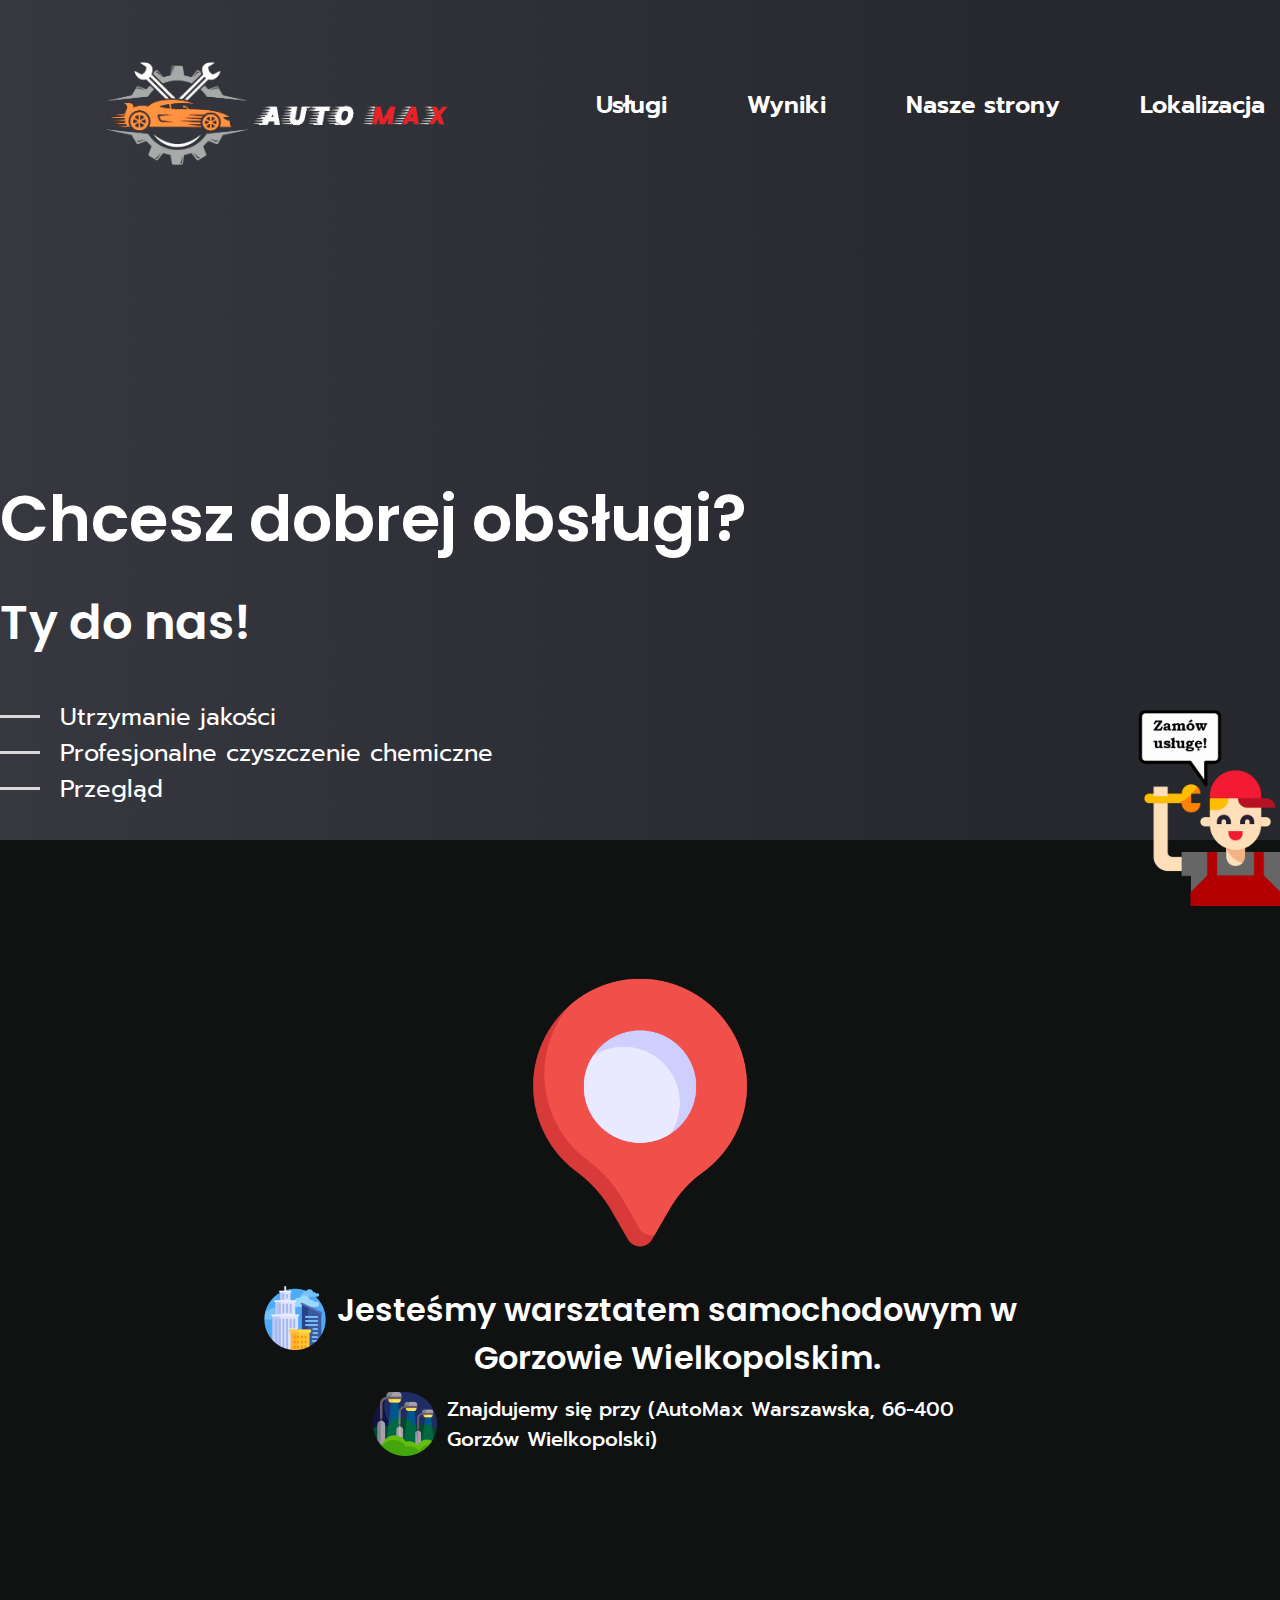
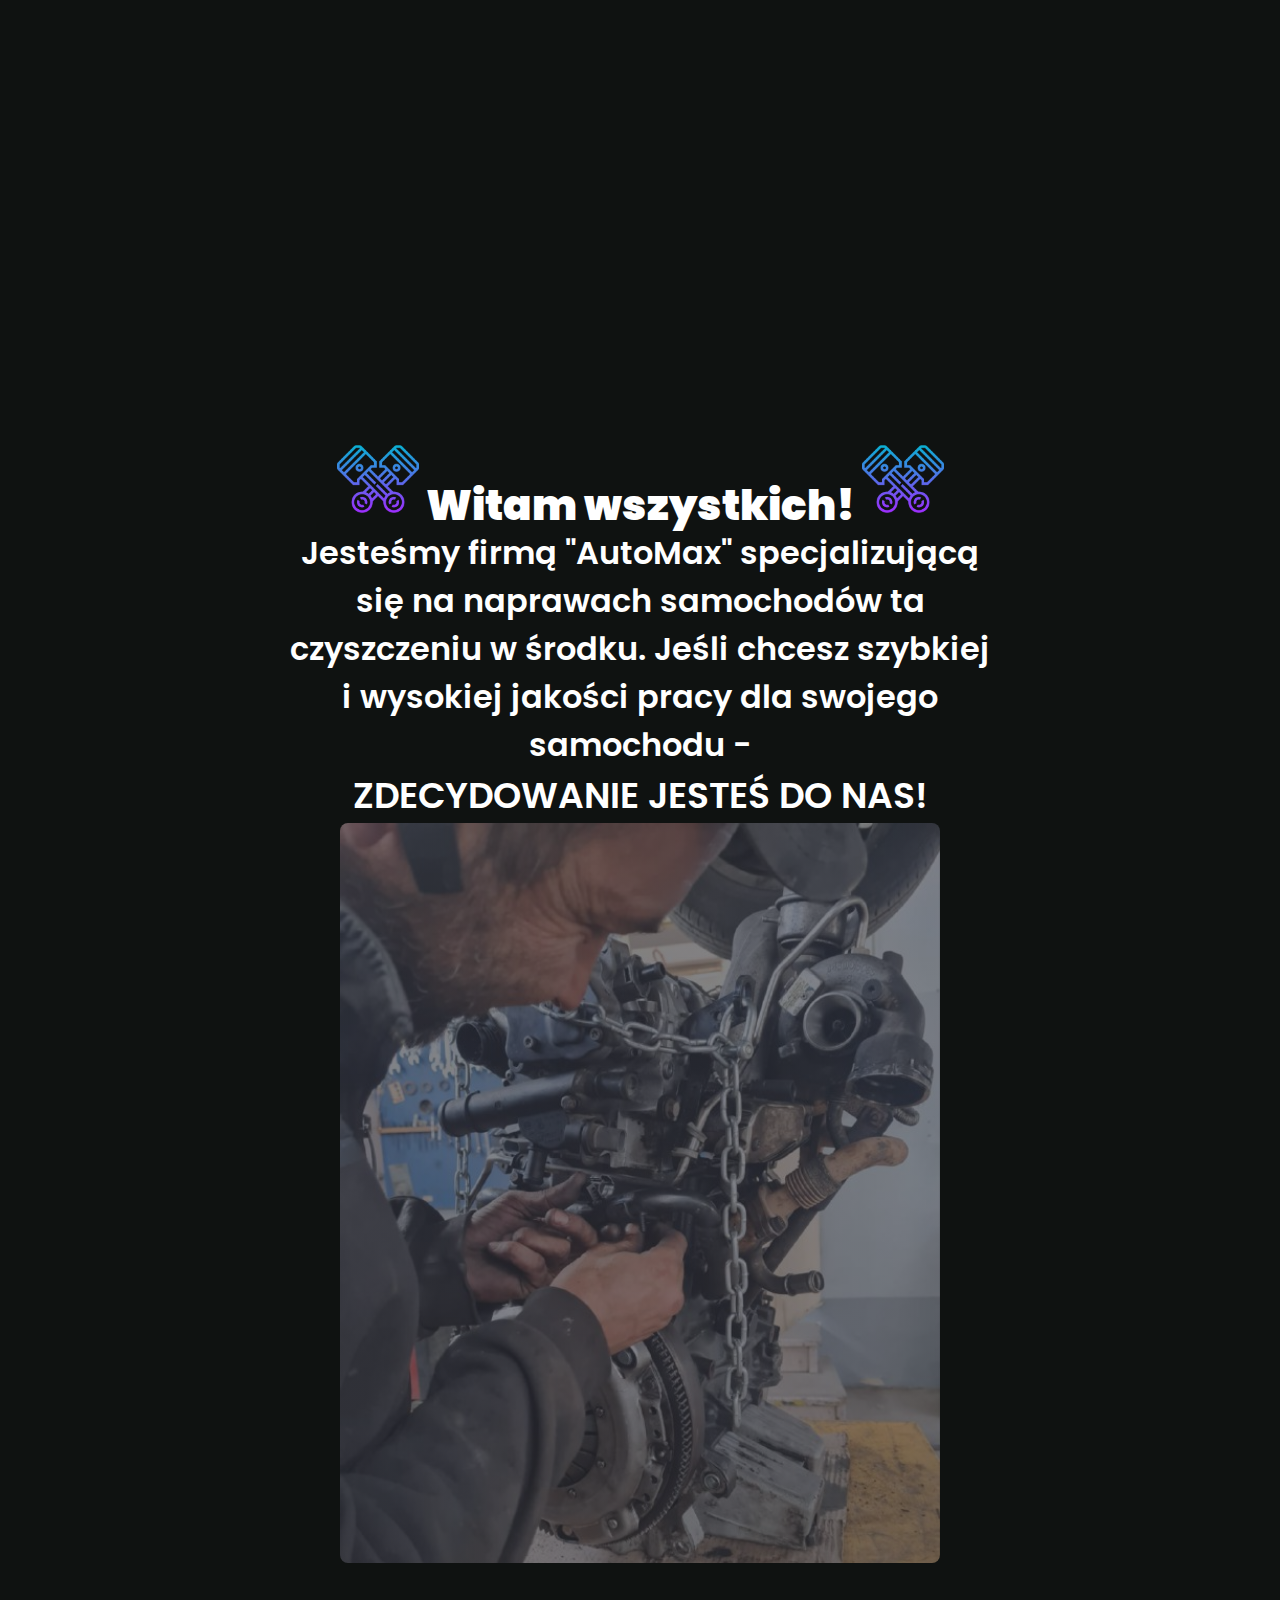
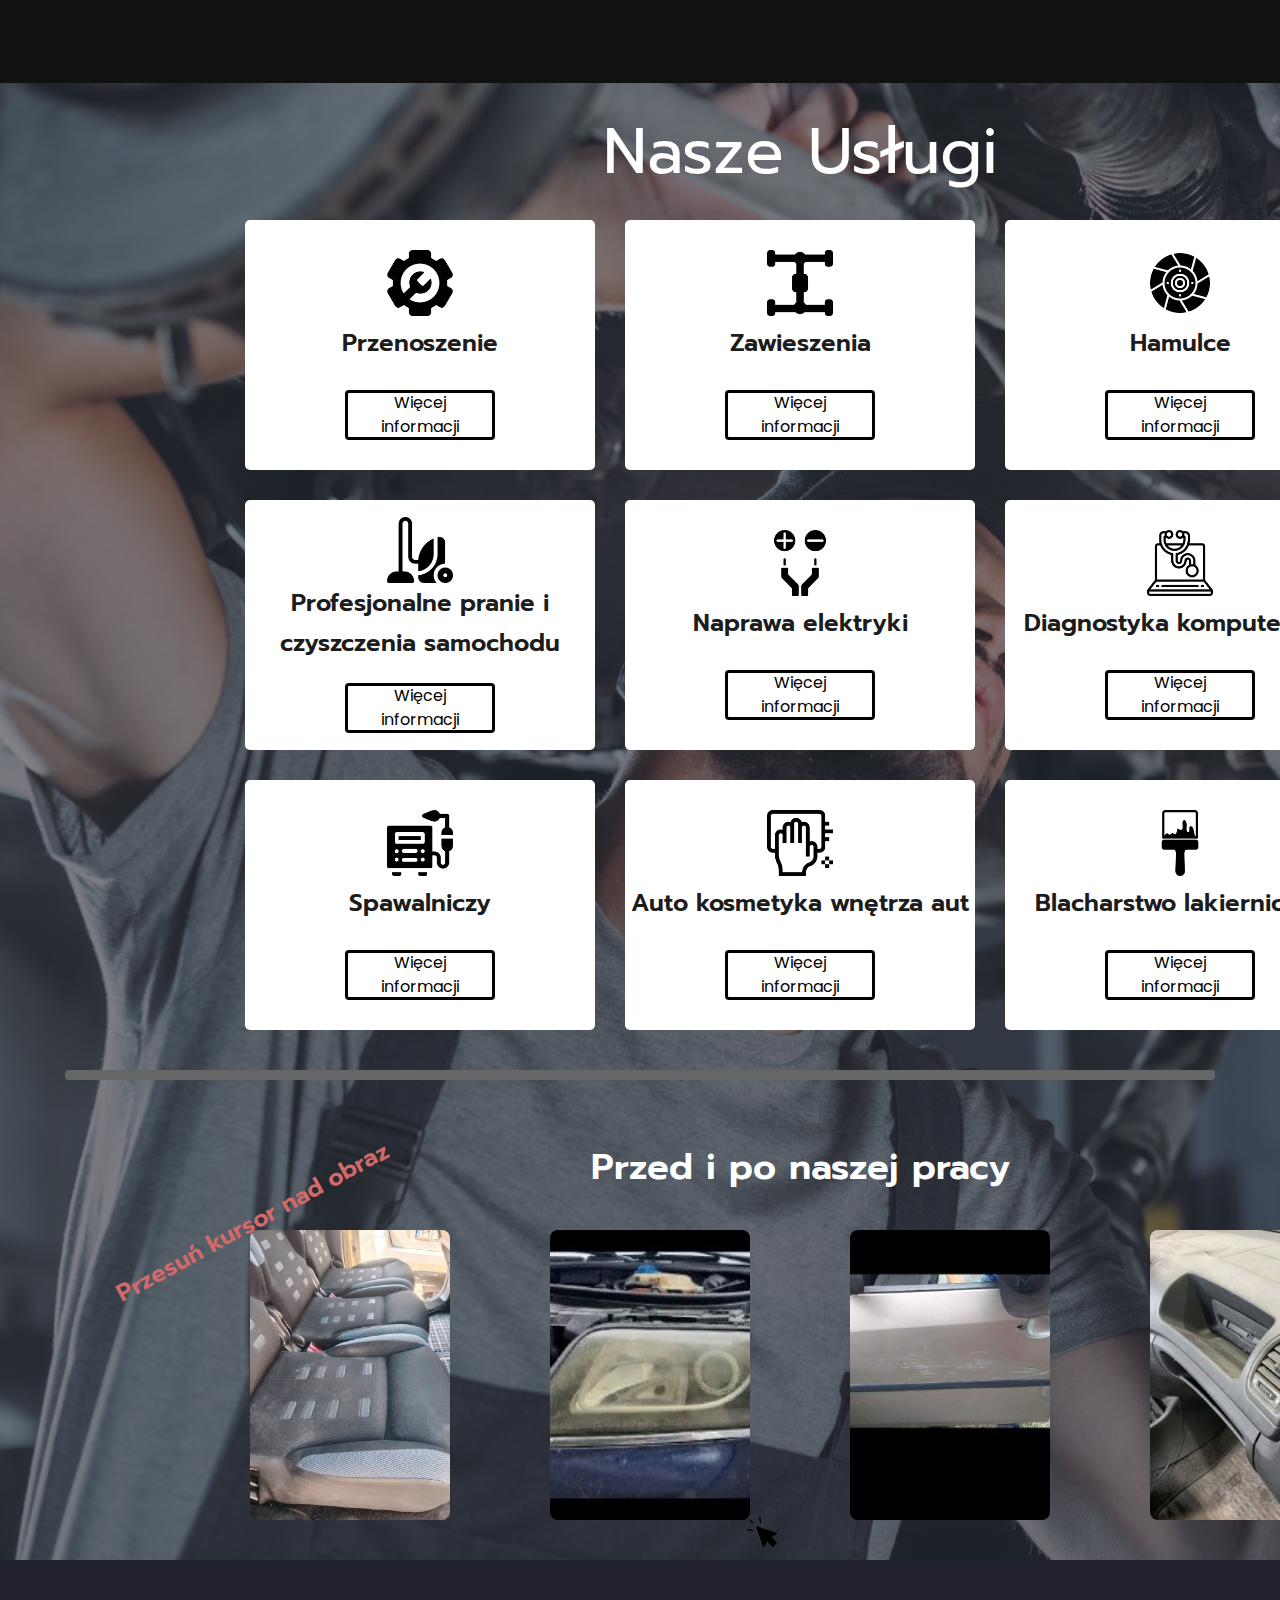
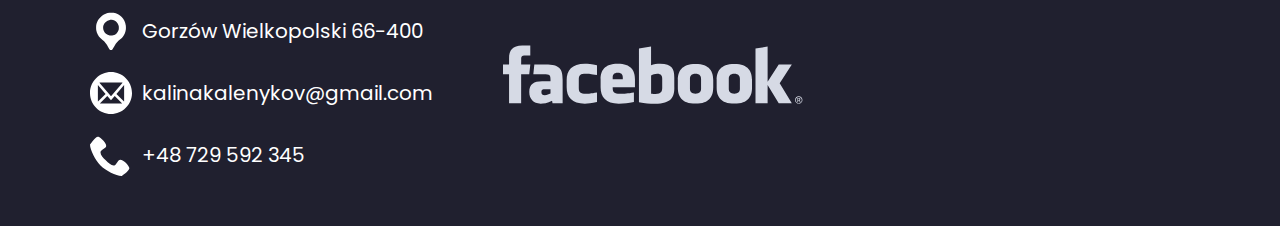
==== index.html @ 1c76ac58 "UP" ====
<!DOCTYPE html>
<html lang="en">
<head>
    <meta charset="UTF-8">
    <meta http-equiv="X-UA-Compatible" content="IE=edge">
    <meta name="viewport" content="width=device-width, initial-scale=1.0">
    <title>AUTOMAX</title>
    <link rel="preconnect" href="https://fonts.googleapis.com">
    <link rel="preconnect" href="https://fonts.gstatic.com" crossorigin>
    <link href="https://fonts.googleapis.com/css2?family=Poppins:wght@400;500;600;700;800;900&family=Prompt:wght@400;500;600;700;800;900&family=Roboto:wght@300;400;500;700;900&display=swap" rel="stylesheet">
    <link rel="stylesheet" href="./styles/styles.css">
</head>
<body>
    <div class="fixed_div__body"><a href="tel:+48729592345" class="fixed_button__body"><img width="200px" src="./images/mechanic-message.png" alt="mechanic-mesage"></a></div>
    <header>
        <div class="container">
            <div class="head__header">
       <img class="logotip" src="./images/LOGO.png" alt="LOGO">
        <nav class="nav__header">
            <ul class="list__nav__header">
                <li>
                    <a class="link__nav__header" href="#service-link">Usługi</a>
                </li>
                <li>
                    <a class="link__nav__header" href="#difference-sect">Wyniki</a>
                </li>
                <li>
                    <a class="link__nav__header" href="#social-footer">Nasze strony</a>
                </li>
                <li>
                    <a class="link__nav__header" href="#lokacia">Lokalizacja</a>
                </li>
            </ul>
        </nav>
    </div>
        <!-- <button class="button__header">zadzwoń</button> -->
        <div class="descript__header">
        <h2>Chcesz dobrej obsługi?</h2>
        <h1 class="main_text__header">Ty do nas!</h1>
        <ul class="header__services">
            <li class="service">Utrzymanie jakości</li>
            <li class="service">Profesjonalne czyszczenie chemiczne</li>
            <li class="service">Przegląd</li>
        </ul>
    </div>
    </div>
    </header>
    <section class="about_automax">
        <div class="container">
            <div class="about_automax__wrap-cont">
            <div class="about_automax__lokacia" id="lokacia">
                <img src="./images/map-icon.png" width="300px" height="300px" alt="map-icon">
                <p class="about_automax__adress"><img src="./images/city.png" class="city-icon" width="64px" height="64px" alt="city-icon"> Jesteśmy warsztatem samochodowym w<br>Gorzowie Wielkopolskim.</p>
                <p class="about_automax__adress-min"><img src="./images/street.png" class="street-icon" width="64px" height="64px" alt="street-icon"> Znajdujemy się przy (AutoMax Warszawska, 66-400 Gorzów Wielkopolski)</p>
                <div class="google_map"><iframe src="https://www.google.com/maps/embed?pb=!1m18!1m12!1m3!1d2415.892651378205!2d15.271660100000002!3d52.734129499999995!2m3!1f0!2f0!3f0!3m2!1i1024!2i768!4f13.1!3m3!1m2!1s0x47071f5b9e7e452d%3A0x1374901aeea7e43b!2sAutoMaX%20(%20Auto%20Serwis)!5e0!3m2!1sru!2spl!4v1670369094457!5m2!1sru!2spl" width="800" height="550" style="border: 4px;" allowfullscreen="" loading="lazy" referrerpolicy="no-referrer-when-downgrade"></iframe>
                </div>
            </div>
        <div class="about_automax__o-nas">
            <h2><img width="82px" height="82px" src="./images/porshen.png" alt="icon-detail-porshen"> Witam wszystkich! <img width="82px" height="82px" src="./images/porshen.png" alt="icon-detail-porshen"></h2>
<p>Jesteśmy firmą "AutoMax" specjalizującą się na naprawach samochodów ta czyszczeniu w środku.
    Jeśli chcesz szybkiej i wysokiej jakości pracy dla swojego samochodu - <br>
    <span class="about_automax__o-nas__span">ZDECYDOWANIE JESTEŚ DO NAS!</span>
</p>
<div class="rabotnik-img"></div>
</div>
<!-- <div class="about_automax__list">
    <h3></h3>
    <ul>
        <li class="uslugi__li"> <img src="./images/galka.png" class="galka" alt="icon-accept">Adekwatne ceny</li>
        <li class="uslugi__li"> <img src="./images/galka.png" class="galka" alt="icon-accept">Wysoka jakość wykonania</li>
        <li class="uslugi__li"> <img src="./images/galka.png" class="galka" alt="icon-accept">Miła komunikacja </li>
        <li class="uslugi__li"> <img src="./images/galka.png" class="galka" alt="icon-accept">Szybka realizacja</li>
    </ul>
    </div> -->
    </div>
    </div>
    </section>
    <section class="services" id="service-link">



        <div data-modal class="price_list_pranie is-hidden">
            <div class="cont_all_servic">
            <button data-modal-close class="button-close__servic"><svg class="cross-icon">
                <use href="./images/icons.svg#icon-cross"></use>
            </svg></button>
            <h1 class="price__main-text">PRANIE I CZYSZCZENIE WNĘTRZ SAMOCHODU</h1>
            <div class="underline_prices_komplex"></div>
            <div class="price__wrap-container">
            <div class="price__left-block">
            <div class="komplex-pranie">
            <h2>KOMPLEKS:</h2>
            <ul class="komplex-pranie__list">
                <li class="komplex-pranie__list__li"><img class="komplex-pranie__img" src="./images/complex.png" width="36px" height="36px" alt="complex">А Małe   (3 drzwi) – <span class="komplex-pranie__span__cennik">250 zł</span></li>
                <li class="komplex-pranie__list__li"><img class="komplex-pranie__img" src="./images/complex.png" width="36px" height="36px" alt="complex">1  klasa  (sedan) – <span class="komplex-pranie__span__cennik">300 zł</span></li>
                <li class="komplex-pranie__list__li"><img class="komplex-pranie__img" src="./images/complex.png" width="36px" height="36px" alt="complex">2 klasa  ( kombi) – <span class="komplex-pranie__span__cennik">350 zł</span></li>
                <li class="komplex-pranie__list__li"><img class="komplex-pranie__img" src="./images/complex.png" width="36px" height="36px" alt="complex">3 klasa ( 7 os..) – <span class="komplex-pranie__span__cennik">450 zł</span></li>
                <li class="komplex-pranie__list__li"><img class="komplex-pranie__img" src="./images/complex.png" width="36px" height="36px" alt="complex">4 klasa ( Bus  9 os.) –  <span class="komplex-pranie__span__cennik">700 zł</span></li>
            </ul>
        </div>
        <h2 class="price__demontag">DEMONTAŻ FOTELE:</h2>
        <p class="price__line__demontag"><img src="./images/demontag.png" alt="Screwdriver" width="36px" height="36px"> 1.Demontaż przednich foteli  -<span class="price__demontag__span">25 zł</span> (za 1szt)</p>
        <p class="price__line__demontag"><img src="./images/demontag.png" alt="Screwdriver" width="36px" height="36px"> 2.Demontaż kanapy tylne   -<span class="price__demontag__span">50 zł</span></p>
        <div>
        </div>
        </div>
        <table class="price__services-table">
            <thead class="price__thead">
<tr>
<th class="number"><img src="./images/number.png" width="16px" height="16px" alt=""></th>
<th>WYKONANIA USLUGI</th>
<th>MAŁE</th>
<th>SEDAN</th>
<th>COMBI</th>
<th>7 os.</th>
<th>BUS 9 oc</th>
</tr>
</thead>
<tr>
<td class="number">1</td>
<td class="glowna_servis">Czyszczenie podsufitki</td>
<td>50 zł/auto</td>
<td>70 zł/auto</td>
<td>100 zł/auto</td>
<td>100 zł/auto</td>
<td>150 zł/auto</td>
</tr>
<tr>
<td class="number">2</td>
<td class="glowna_servis">Pranie ta czyszczenia fotele </td>
<td>70 zł/auto</td>
<td>100 zł/auto</td>
<td>100 zł/auto</td>
<td>150 zł/auto</td>
<td>200 zł/auto</td>
</tr>
<tr>
<td class="number">3</td>
<td class="glowna_servis">Czyszczenia plastików</td>
<td>30 zł/auto</td>
<td>30 zł/auto</td>
<td>30 zł/auto</td>
<td>30 zł/auto</td>
<td>30 zł/auto</td>
</tr>
<tr>
<td class="number">4</td>
<td class="glowna_servis">Pranie ta czyszczenia podłogi</td>
<td>70 zł/auto</td>
<td>100 zł/auto</td>
<td>100 zł/auto</td>
<td>100 zł/auto</td>
<td>200 zł/auto</td>
</tr>
<tr>
<td class="number">5</td>
<td class="glowna_servis">Czyszczenia skóry</td>
<td>70 zł/auto</td>
<td>100 zł/auto</td>
<td>100 zł/auto</td>
<td>150 zł/auto</td>
<td>200 zł/auto</td>
</tr>
<tr>
<td class="number">6</td>
<td class="glowna_servis">Czyszczenia progów </td>
<td>20 zł/szt</td>
<td>30 zł/szt</td>
<td>30 zł/szt</td>
<td>40 zł/szt</td>
<td>50 zł/szt</td>
</tr>
<tr>
<td class="number">7</td>
<td class="glowna_servis">Pranie ta czyszczenia bagażnika</td>
<td>30 zł/szt</td>
<td>50 zł/szt</td>
<td>50 zł/szt</td>
<td>50 zł/szt</td>
<td>100 zł/szt</td>
</tr>
<tr>
<td class="number">8</td>
<td class="glowna_servis">Czyszczenia dywaników tekstylnych</td>
<td colspan="5">20 zł/szt</td>
</tr>
<tr>
<td class="number">9</td>
<td class="glowna_servis">Czyszczenia dywaników gumowych</td>
<td colspan="5">10 zł/szt</td>
</tr>
<tr>
<td class="number">10</td>
<td class="glowna_servis">Ozonowanie</td>
<td colspan="5">40 zł/auto</td>
</tr>
<tr>
<td class="number">11</td>
<td class="glowna_servis">Odkurzania całego auta</td>
<td colspan="5">30 zł/auto</td>
</tr>
<tr>
<td class="number">12</td>
<td class="glowna_servis">Czyszczenia boku drzwi</td>
<td colspan="5">10 zł/szt</td>
</tr>
        </table>
    </div>
    </div>
    </div>




<div data-modal-hodowa class="cont-all is-hidden">
    <button data-modal-close-hodowa class="button-close__servic"><svg class="cross-icon">
        <use href="./images/icons.svg#icon-cross"></use>
    </svg></button>
    <table class="price_list_hodowa">
<thead>
    <th class="number"><img src="./images/number.png" width="16px" height="16px" alt=""></th>
<th>WYKONANIA USLUGI</th>
<th>CENY</th>
</thead>
<tr> 
    <td class="number">1</td>
    <td>Diagnostyka zawieszenia</td>
    <td>100zl</td>
</tr>
<tr> 
    <td class="number">2</td>
    <td>Wymiana przednich amortyzatorów (para)</td>
    <td>ot 500zl</td>
</tr>
<tr> 
    <td class="number">3</td>
    <td>Wymiana tylnych amortyzatorów (para)</td>
    <td>ot 350zl</td>
</tr>
<tr> 
    <td class="number">4</td>
    <td>Wymiana drążków stabilizatora (para)</td>
    <td>ot 150zl</td>
</tr>
<tr> 
    <td class="number">5</td>
    <td>Wymiana tulei stabilizatora</td>
    <td>ot 150 zl</td>
</tr>
<tr> 
    <td class="number">6</td>
    <td>Wymiana łożyska przedniego koła</td>
    <td>ot 250 zl</td>
</tr>
<tr> 
    <td class="number">7</td>
    <td>Wymiana łożyska tylnego koła</td>
    <td>ot 250 zl</td>
</tr>
<tr> 
    <td class="number">8</td>
    <td>Wymiana przedniego wahacza</td>
    <td>ot 125 zl</td>
</tr>
<tr> 
    <td class="number">9</td>
    <td>Wymiana tylnego wahacza</td>
    <td>ot 100 zl</td>
</tr>
    </table>
</div>







<div data-modal-hamulce class="cont-all is-hidden">
    <button data-modal-close-hamulce class="button-close__servic"><svg class="cross-icon">
        <use href="./images/icons.svg#icon-cross"></use>
    </svg></button>
    <table class="price_list_hamulce">
<thead>
    <th class="number"><img src="./images/number.png" width="16px" height="16px" alt=""></th>
<th>WYKONANIA USLUGI</th>
<th>CENY</th>
</thead>
<tr> 
    <td class="number">1</td>
    <td>Diagnostyka układu hamulcowego</td>
    <td>100zl</td>
</tr>
<tr> 
    <td class="number">2</td>
    <td>Wymiana przednich klocków hamulcowych</td>
    <td>ot 100zl</td>
</tr>
<tr> 
    <td class="number">3</td>
    <td>Wymiana tylnych klocków hamulcowych - tarcza</td>
    <td>100zl,bębny - 150 zł</td>
</tr>
<tr> 
    <td class="number">4</td>
    <td>Wymiana tarczy hamulca przedniego</td>
    <td>ot 150zl</td>
</tr>
<tr> 
    <td class="number">5</td>
    <td>Wymiana tylnych tarcz hamulcowych</td>
    <td>ot 150 zl</td>
</tr>
<tr> 
    <td class="number">6</td>
    <td>Wymiana czujników ABS</td>
    <td>ot 50 zl</td>
</tr>
<tr> 
    <td class="number">7</td>
    <td>Regulacja hamulca postojowego</td>
    <td>ot 50 zl</td>
</tr>
<tr> 
    <td class="number">8</td>
    <td>Wymiana klocków hamulca postojowego</td>
    <td>ot 200 zl</td>
</tr>
<tr> 
    <td class="number">9</td>
    <td>Konserwacja zacisków hamulcowych (1szt)</td>
    <td>ot 80 zl</td>
</tr>
<tr> 
    <td class="number">10</td>
    <td>Wymiana przewodu hamulcowego</td>
    <td>ot 70 zl</td>
</tr>
<tr> 
    <td class="number">11</td>
    <td>Wymiana przewodu hamulcowego</td>
    <td>ot 50 zl</td>
</tr>
<tr> 
    <td class="number">12</td>
    <td>Odpowietrzanie układu hamulcowego</td>
    <td>ot 100 zl</td>
</tr>
<tr> 
    <td class="number">13</td>
    <td>Adaptacja hamulca postojowego</td>
    <td>ot 50 zl</td>
</tr>

    </table>
</div>










<div data-modal-przenoszenie class="cont-all is-hidden">
    <button data-modal-close-przenoszenie class="button-close__servic"><svg class="cross-icon">
        <use href="./images/icons.svg#icon-cross"></use>
    </svg></button>
    <table class="price_list_przenoszenie">
<thead>
    <th class="number"><img src="./images/number.png" width="16px" height="16px" alt=""></th>
<th>WYKONANIA USLUGI</th>
<th>CENY</th>
</thead>
<tr> 
    <td class="number">1</td>
    <td>C/a, wymiana KPP, AKPP, RKPP</td>
    <td>ot 800zl</td>
</tr>
<tr> 
    <td class="number">2</td>
    <td>Wymiana kosza sprzęgłowego</td>
    <td>ot 800zl</td>
</tr>
<tr> 
    <td class="number">3</td>
    <td>Wymiana wewnętrznego przegubu CV</td>
    <td>ot 300 zł</td>
</tr>
<tr> 
    <td class="number">4</td>
    <td>Wymiana zewnętrznego przegubu CV</td>
    <td>ot 150zl</td>
</tr>
<tr> 
    <td class="number">5</td>
    <td>Wymiana oleju przekładniowego tylnego mostu</td>
    <td>ot 80 zl</td>
</tr>
<tr> 
    <td class="number">6</td>
    <td>Wymiana oleju w skrzyni biegów przedniego mostu</td>
    <td>ot 80 zl</td>
</tr>
<tr> 
    <td class="number">7</td>
    <td>Wymiana oleju w skrzyni rozdzielczej</td>
    <td>ot 80 zl</td>
</tr>
<tr> 
    <td class="number">8</td>
    <td>Demontaż/montaż sprzęgła dociskowego i napędzanego</td>
    <td>ot 500 zl</td>
</tr>
<tr> 
    <td class="number">9</td>
    <td>Demontaż / montaż pedału sprzęgła i hamulca wraz z zespołem wspornika</td>
    <td>ot 200 zl</td>
</tr>
<tr> 
    <td class="number">10</td>
    <td>Wymiana zespołu pedałów</td>
    <td>ot 125 zl</td>
</tr>
<tr> 
    <td class="number">11</td>
    <td>Demontaż/montaż zespołu głównego cylindra sprzęgła</td>
    <td>ot 150 zl</td>
</tr>
<tr> 
    <td class="number">12</td>
    <td>Demontaż/montaż cylindra roboczego zespołu sprzęgła</td>
    <td>ot 150 zl</td>
</tr>
    </table>
</div>





<div data-modal-komputerowa class="cont-all is-hidden">
    <button data-modal-close-komputerowa class="button-close__servic"><svg class="cross-icon">
        <use href="./images/icons.svg#icon-cross"></use>
    </svg></button>
    <table class="price_list_diagnostic">
<thead>
    <th class="number"><img src="./images/number.png" width="16px" height="16px" alt=""></th>
<th>WYKONANIA USLUGI</th>
<th>CENY</th>
</thead>
<tr> 
    <td class="number">1</td>
    <td>Diagnostyka komputerowa ECM
        (odczyt i dekodowanie kodów usterek, zalecenia naprawy)</td>
    <td>150zl</td>
</tr>
<tr> 
    <td class="number">2</td>
    <td>Reset błędów ECU</td>
    <td>50zl</td>
</tr>
<tr> 
    <td class="number">3</td>
    <td>Zaawansowana diagnostyka ECM (odczyt i dekodowanie kodów usterek,
        sprawdzanie świec zapłonowych i cewek zapłonowych, pomiar sprężania w cylindrach silników spalinowych,
        kontrola szczelności powietrza)</td>
    <td>250zl</td>
</tr>
<tr> 
    <td class="number">4</td>
    <td>Adaptacja systemów i mechanizmów elektronicznych</td>
    <td>ot 100zl</td>
</tr>
<tr> 
    <td class="number">5</td>
    <td>Wymiana żarówek reflektorów</td>
    <td>ot 150 zl</td>
</tr>
<tr> 
    <td class="number">6</td>
    <td>Naprawa instalacji elektrycznej (w zależności od ilości)</td>
    <td>ot 100 zl</td>
</tr>
    </table>
</div>



        <div class="container">
            <div class="cont__services">
            <h2 class="services__h2">Nasze Usługi</h2>
            <ul class="list__sect__services">
                <li class="li__list__services">
                    <img width="66px" height="66px" src="./images/81924.png" alt="">
                    <h3 class="text__button__services">Przenoszenie</h3>
                    <button data-modal-open-przenoszenie class="button__services__info">Więcej informacji</button>
                </li>
                <li class="li__list__services">
                    <img width="66px" height="66px" src="./images/6132182.png" alt="">
                    <h3 class="text__button__services">Zawieszenia</h3>
                    <button data-modal-open-hodowa class="button__services__info">Więcej informacji</button>
                </li>
                <li class="li__list__services">
                    <img width="66px" height="66px" src="./images/2052327.png" alt="">
                    <h3 class="text__button__services">Hamulce</h3>
                    <button data-modal-open-hamulce class="button__services__info">Więcej informacji</button>
                </li>
                <li class="li__list__services">
                    <img width="66px" height="66px" src="./images/2760055.png" alt="">
                    <h3 class="text__button__services text__button__line_height">Profesjonalne pranie i czyszczenia samochodu</h3>
                    <button data-modal-open class="button__services__info margin__not">Więcej informacji</button>
                </li>
                <li class="li__list__services">
                    <img width="66px" height="66px" src="./images/3539549.png" alt="">
                    <h3 class="text__button__services">Naprawa elektryki</h3>
                    <button class="button__services__info">Więcej informacji</button>
                </li>
                <li class="li__list__services">
                    <img width="66px" height="66px" src="./images/943957.png" alt="">
                    <h3 class="text__button__services">Diagnostyka komputerowa</h3>
                    <button data-modal-open-komputerowa class="button__services__info">Więcej informacji</button>
                </li>
                <li class="li__list__services">
                    <img width="66px" height="66px" src="./images/2945956.png" alt="">
                    <h3 class="text__button__services">Spawalniczy</h3>
                    <button class="button__services__info">Więcej informacji</button>
                </li>
                <li class="li__list__services">
                    <img width="66px" height="66px" src="./images/1199860.png" alt="">
                    <h3 class="text__button__services">Auto kosmetyka wnętrza aut</h3>
                    <button class="button__services__info">Więcej informacji</button>
                </li>
                <li class="li__list__services">
                    <img width="66px" height="66px" src="./images/33786.png" alt="">
                    <h3 class="text__button__services">Blacharstwo lakiernictwo</h3>
                    <button class="button__services__info">Więcej informacji</button>
                </li>
            </ul>
        </div>
        </div>
        <div class="underline-difference"></div>
        <div class="container main__container" id="difference-sect">
            <div class="main__difference">
            <h2>Przed i po naszej pracy</h2>
            <ul class="main__list__difference">
                <li class="main__li__list">
                    <p>Przesuń kursor nad obraz</p>
                <div class="main__img__difference"></div>
        </li>
            <li class="main__li__list"> 
                <div class="main__img__difference-1"></div>
                <img class="cursor" width="36px" height="36px" src="./images/icons8-cursor-64.png" alt="">
        </li>
            <li class="main__li__list">
                <div class="main__img__difference-2"></div>
        </li>
        <li class="main__li__list">
                <div class="main__img__difference-3"></div>
        </li>
        </ul>
        </div>
</div>
    </section>
    <footer id="social-footer">
        <div class="container">
            <div class="wrap_cont__footer">
            <address>
                <ul class="contacts__footer">
                    <li><a class="contact_link__footer" href="https://www.google.com/maps/place/AutoMaX+(+Auto+Serwis),+Warszawska,+66-400+Gorz%C3%B3w+Wielkopolski/data=!4m2!3m1!1s0x47071f5b9e7e452d:0x1374901aeea7e43b?utm_source=mstt_1&entry=gps&g_ep=CAESCjExLjU3LjQ4MDEYACCIJyoAQgJQTA%3D%3D">
                        <svg class="svg__address">
                        <use href="./images/icons.svg#icon-map-icon"></use>
                    </svg>
                                Gorzów Wielkopolski 66-400</a>
                    </li>
                    <li><a class="contact_link__footer" href="mailto:kalina@gmail.com">
                        <svg class="svg__address">
                        <use href="./images/icons.svg#icon-mail"></use>
                    </svg>
                                kalinakalenykov@gmail.com</a>
                    </li>
                    <li class="exluse__tel__footer"><a class="contact_link__footer" href="tel:+48729592345">
                        <svg class="svg__address">
                            <use href="./images/icons.svg#icon-phone"></use>
                        </svg>
                                    +48 729 592 345</a>
                    </li>
                </ul>
            </address>
            <ul class="links__footer">
                <li><a href="https://www.facebook.com/profile.php?id=100085678686667"><svg class="svg_facebook__footer">
                    <use href="./images/icons.svg#icon-facebook"></use>
                </svg></a></li>
            </ul>
        </div>
        </div>
    </footer>
    <script src="./JS/modal.js"></script>
</body>
</html>
---- styles/styles.css ----
body {
    background: linear-gradient(90deg, rgba(66,66,71,1) 0%, rgba(57,59,62,1) 17%, rgba(27,29,29,1) 79%);
    margin: 0;
}
h1 {
    margin: 0;
}
h2 {
        margin: 0;
    }
h3 {
    margin: 0;
}
h4 {
    margin: 0;
}
h5 {
    margin: 0;
}
p {
    margin: 0;
}
li {
    margin: 0;
}
a {
    text-decoration: none;
}
ul {
    list-style-type: none;
    padding: 0;
    margin: 0;
}
button {
    background-color: transparent;
    border: none;
}
.is-hidden {
    opacity: 0;
    pointer-events: none;
}
.element-animation {
    opacity: 0;
}
.element-animation.element-show {
    opacity: 1;
    transition: opacity 1s linear;
}
.fixed_div__body {
    position: fixed;
    bottom: -10px;
    right: 0;
    z-index: 999;
    display: flex;
    align-items: center;
    justify-content: center;
}
.fixed_button__body {
    padding: 0;
    background-color:transparent;
    border: 0;
    cursor: pointer;
}
.list__nav__header {
    display: flex;
    gap: 50px;
}
.logotip {
    width: 350px;
    margin-left: 100px;
    margin-top: 10px;
}
.header__services {
    padding: 0;
}
.head__header {
    display: flex;
    align-items: center;
    justify-content: space-between;
}
/* .button__header {
padding: 10px;

    background-color: #413EBB;
    display: none;
    align-items: center;
    justify-content: center;
    position: absolute;
    font-family: 'Roboto';
    font-style: normal;
    font-weight: 500;
    font-size: 20px;
    line-height: 23px;
    color: #FFFFFF;
    border: 0;
    border-radius: 4px;
} */
.link__nav__header {
    font-family: 'Prompt';
    font-style: normal;
    font-weight: 600;
    font-size: 24px;
    line-height: 36px;
    color: #FFFFFF;
    padding: 15px;
}
.link__nav__header:hover {
    background: rgba(45, 43, 43, 0.7);
    border-radius: 30px;
color: #FFFFFF;
}
.container {
    width: 1600px;
    margin: 0 auto;
    padding: 20px 0;
}
header {
    display: flex;
    background-image:linear-gradient(rgba(47, 48, 58, 0.6), rgba(47, 48, 58, 0.6)),url(../images/pexels-photo-4315570.jpeg) ;
    background-repeat: no-repeat;
    background-size: cover;
    width: 100%;
    max-height: 800px;
    position: relative;
    padding: 20px 0;
}
.service {
    font-family: 'Prompt';
    font-style: normal;
    font-weight: 400;
    font-size: 24px;
    line-height: 36px;
    display: flex;
    align-items: center;
    color: #FFFFFF;
}
.service::before {
content: '';
background: #D9D9D9;
width: 40px;
height: 3px;
margin-right: 20px;
}
.descript__header h2{
    font-family: 'Poppins';
    font-style: normal;
    font-weight: 600;
    font-size: 64px;
    line-height: 96px;
    display: flex;
    align-items: center;
    text-align: center;
    color: #FFFFFF;
margin-bottom: 20px;
}
.main_text__header {
    font-family: 'Poppins';
    font-style: normal;
    font-weight: 600;
    font-size: 48px;
    line-height: 72px;
    display: flex;
    align-items: center;
    text-align: center;
    color: #FFFFFF;
    margin-bottom: 40px;
}
.descript__header {
    margin-top: 300px;
}
.underline-difference {
    width: 1150px;
    height: 10px;
    margin: 20px auto;
    border-radius: 4px;
    background-color: #666666;
}
.main__container {
    padding: 40px 0;
    display: flex;
    flex-direction: column;
    justify-content: center;
    align-items: center;
}
.main__difference {
    display: flex;
    flex-direction: column;
    justify-content: center;
    align-items: center;
}
.main__li__list p {
    position: absolute;
    font-family: 'Prompt';
    font-style: normal;
    font-weight: 600;
    font-size: 24px;
    line-height: 36px;
    display: flex;
    align-items: center;
    color: #D36A6A;
    transform: rotate(-28.6deg);
    left:-150px;
    top: -26px;
    width: 305px;
}
.main__difference h2 {
    font-family: 'Prompt';
    font-style: normal;
    font-weight: 600;
    font-size: 36px;
    line-height: 54px;
    display: flex;
    align-items: center;
    color: #FFFFFF;
    margin-bottom: 36px;
}
.main__list__difference {
    margin: 0 auto;
    display: flex;
    gap: 100px;
    padding: 0;
}
.main__img__difference {
    background-image: url(../images/differenceopp.jpeg);
    background-size: cover;
    width: 200px;
    height: 290px;
    border-radius: 8px;
    transition:all 1s linear;
}
.main__img__difference:hover {
    background-image: url(../images/differenceop.jpeg);
}
.main__img__difference-1 {
    background-image: url(../images/-1.jpeg);
    background-size: cover;
    width: 200px;
    height: 290px;
    border-radius: 8px;
    transition:all 1s linear;
}
.main__img__difference-1:hover {
    background-image: url(../images/-1h.jpeg);
}
.main__img__difference-2 {
    background-image: url(../images/-2.jpeg);
    background-size: cover;
    width: 200px;
    height: 290px;
    border-radius: 8px;
    transition:all 1s linear;
}
.main__img__difference-2:hover {
    background-image: url(../images/-2h.jpeg);
}
.main__img__difference-3 {
    background-image: url(../images/-3.jpeg);
    background-size: cover;
    width: 200px;
    height: 290px;
    border-radius: 8px;
    transition:all 1s linear;
}
.main__img__difference-3:hover {
    background-image: url(../images/-3h.jpeg);
}
.main__li__list {
    position: relative;
    flex-direction: column;
    display: flex;
    align-items: center;
    justify-content: center;
}
.services {
    background-image:linear-gradient(rgba(47, 48, 58, 0.6), rgba(47, 48, 58, 0.6)),url(../images/фон-услуги.jpg);
    background-size: cover;
    position: relative;
}
.services__h2 {
    font-family: 'Prompt';
    font-style: normal;
    font-weight: 400;
    font-size: 64px;
    line-height: 97px;
    display: flex;
    align-items: center;
    text-align: center;
    color: #FFFFFF;
    margin-bottom: 20px;
}
.cont__services {
    display: flex;
    align-items: center;
    justify-content: center;
    flex-direction: column;
}
.li__list__services {
    background-color: #FFFFFF;
    border-radius: 5px;
    display: flex;
    flex-direction: column;
    justify-content: center;
    align-items: center;
    width: 350px;
    height: 250px;
    position: relative;
}
.text__button__services {
    font-family: 'Prompt';
font-style: normal;
font-weight: 600;
font-size: 24px;
line-height: 54px;
display: flex;
text-align: center;
align-items: center;
color: #1C1C1C;
}
.li__list__services p {
    font-family: 'Prompt';
font-style: normal;
font-weight: 600;
font-size: 18px;
line-height: 54px;
display: flex;
align-items: center;
color: #1C1C1C;
text-align: center;
}
.li__list__services::after {
    position: absolute;
    width: 100%;
    height: 0px;
    left: 0;
    bottom: 0;
    right: 0;
    margin: auto;
    content: '';
    background-color: #db2d2e;
}
.cursor {
    position: absolute;
    right: -30px;
    bottom: -30px;
}
.li__list__services:hover {
    box-shadow: 1px -2px 24px 0px rgba(0, 0, 0, 1);
}
.li__list__services:hover::after {
    height: 2px;
    animation-name: line;
    animation-duration: 0.3s;
    animation-timing-function: linear;
}
.list__sect__services {
    display: flex;
    flex-wrap: wrap;
    margin: 0 auto;
    gap: 30px;
    width: 1110px;
    padding: 0;
}
.price__pranie {
    background-image: url(../images/back-prices.jpg);
    background-size: cover;
    background-repeat: no-repeat;
}
.button__services__info {
    width: 150px;
    height: 50px;
    border: 3px solid #000000;
    border-radius: 4px;
    text-align: center;
    display: flex;
    justify-content: center;
    align-items: center;
    font-family: 'Poppins';
    font-style: normal;
    font-weight: 400;
    font-size: 16px;
    line-height: 24px;
    text-align: center;
    color: #000000;
    margin-top: 20px;
    transition:color 0.3s linear, border-color 0.3s linear ;
    cursor: pointer;
}
.button__margin__not {
    margin-top: 0;
}
.button__services__info:hover{
    color: #db2d2e;
    border-color: #db2d2e;
}
.text__button__line_height{
    line-height: 40px;
}
.main_price_clean {
    display: flex;
    flex-direction: column;
    background-image: url(../images/back-prices.jpg);
    background-size: cover;
    background-repeat: no-repeat;
}
.about_automax {
    background-color: #0F1211;
    display: flex;
    padding: 100px;
}
.about__name {
    text-align: center;
    font-family: 'prompt';
    font-style: normal;
    font-weight: 600;
    font-size: 46px;
    line-height: 54px;
    display: flex;
    align-items: center;
    color: #666666;
    margin-bottom: 30px;
}
.about__name span {
    color: #C03232;
}
.about__wrap-container {
    display: flex;
    width: 100%;
}
.icon__about_automax {
    width: 50%;
}
.text__about_automax {
    width: 50%;
    display: flex;
    flex-direction: column;
    align-items: center;
    text-align: center;
}
.about_service {
    background-color: #FFFFFF;
    width: 80%;
    padding: 40px;
    border-radius: 10px;
    margin: 0 auto;
}
.underline_prices {
    width: 1150px;
    height: 20px;
    margin: 20px auto;
    border-radius: 4px;
    background-color: #C03232;
}
.price_list_pranie {
    transition: opacity 0.5s linear;
    position:absolute;
    width: 100%;
    height: 100%;
    background:linear-gradient(rgba(47, 48, 58, 0.6), rgba(47, 48, 58, 0.6));;
    border-radius: 10px;
    z-index: 998;
}
.price_list_przenoszenie {
    margin: 0 auto;
    border-radius: 20px;
    background-color: #FFFFFF;
    border: 10px solid #000000;
}
.price__main-text {
    text-align: center;
    font-family: 'Poppins';
    font-size: 60px;
    color: #D9D9D9;
    font-weight: 900;
    line-height: 65px;
    margin-bottom: 20px;
}
.komplex-pranie {
    padding-left: 40px;
}
.underline_prices_komplex {
    width: 600px;
    height: 10px;
    margin: 20px auto;
    border-radius: 4px;
    background-color: #666666;
}
.komplex-pranie h2{
    font-family: 'Poppins';
    font-size: 36px;
    color: #0c0728;
    font-weight: 900;
    line-height: 65px;
    margin-left: 50px;
}
.price_list_diagnostic {
    margin: 0 auto;
    border-radius: 20px;
    background-color: #FFFFFF;
    border: 10px solid #000000;
}
.komplex-pranie__list__li {
    display: flex;
    align-items: center;
    font-family: 'Poppins';
    font-size: 24px;
    color: #0c0728;
    font-weight: 400;
    line-height: 65px;
}
.komplex-pranie__img {
    margin-right: 10px;
}
.komplex-pranie__span__cennik {
    height: 40px;
    display: flex;
    align-items: center;
    justify-content: center;
    color: #C03232;
    font-weight: 600;
    border: 3px solid ;
    border-radius: 30%;
    margin-left: 5px;
}
.price__demontag {
    font-family: 'Poppins';
    font-size: 24px;
    color: #0c0728;
    font-weight: 600;
    line-height: 65px;
    margin-left: 50px;
}
.price__line__demontag {
    display: flex;
    align-items: center;
    margin-left: 40px;
    font-family: 'Poppins';
    font-size: 16px;
    color: #0c0728;
    font-weight: 400;
    line-height: 40px;
}
.price__left-block {
    background-color: #FFFFFF;
    border-radius: 10px;
    display: flex;
    flex-direction: column;
    width: 30%;
    height: auto;
}
.price__wrap-container {
    display: flex;
    align-items: center;
}
.price__demontag__span {
    color: #db2d2e;
    font-size: 20px;
    margin-left: 5px;
}
td {
    text-align: center;
    font-family: 'Poppins';
    font-size: 14px;
    color: #0c0728;
    font-weight: 600;
    line-height: 14px;
    padding: 4px;
    border: 2px solid #1C1C1C;
    border-radius: 10px;
}
th {
    text-align: center;
    font-family: 'Poppins';
    font-size: 24px;
    color: #0c0728;
    font-weight: 600;
    line-height: 30px;
    padding: 8px;
    border: 2px solid #1C1C1C;
    border-radius: 10px;
}
.underline__table__services {
background-color: #0c0728;
width: 800px;
height: 5px;
border-radius: 4px;
}
.cont_all_servic {
    width: 100%;
    height: 100%;
    position: relative;
}
.button-close__servic {
    position: absolute;
    right: 30px;
    top: 30px;
    cursor: pointer;
}
.number {
    font-family: 'Poppins';
    font-size: 24px;
    color: #0c0728;
    font-weight: 900;
    line-height: 30px;
    padding: 8px;
}
.glowna_servis {
    font-family: 'Poppins';
    font-size: 22px;
    color: #0c0728;
    font-weight: 600;
    line-height: 26px;
    padding: 8px;
    border: 2px solid #1C1C1C;
    border-radius: 10px;
}
.price__services-table {
    margin: 0 auto;
    border-radius: 20px;
    background-color: #FFFFFF;
    border: 10px solid #000000;
}
.uslugi__li {
    font-family: 'Poppins';
    font-style: normal;
    font-weight: 600;
    font-size: 24px;
    line-height: 36px;
    display: flex;
    align-items: center;
    color: #FFFFFF;
    flex-wrap: nowrap;
}
.galka {
    margin: 5px 0;
    width: 50px;
    height: 50px;
    padding-right: 12px;
}
.about_automax__list {
position: absolute;
bottom:0;
left: 160px;
}
.google_map {
    margin-top: 20px;
    border: 4px;
    border-color: #1C1C1C;
}
.google_map iframe {
    border-radius: 8px;
}
.rabotnik-img {
    border-radius: 8px;
    height: 740px;
    width: 600px;
    background-image: linear-gradient(rgba(47, 48, 58, 0.6), rgba(47, 48, 58, 0.6)),url(../images/e0423011-b7f4-446b-937c-87351d990ce9.jpeg);
    background-repeat: no-repeat;
    background-size: cover;
}
.uslug__ofera {
    font-family: 'Poppins';
    font-style: normal;
    font-weight: 700;
    font-size: 40px;
    line-height: 60px;
    display: flex;
    align-items: center;
    color: #FFFFFF;
}
.about_automax__lokacia {
    display: flex;
    align-items: center;
    justify-content: center;
    flex-direction: column;
animation: opacity-transformX- 1s linear;
border-radius: 79px;
}
.about_automax__adress {
    font-family: 'Poppins';
    font-style: normal;
    font-weight: 600;
    font-size: 32px;
    line-height: 48px;
    display: flex;
    color: #FFFFFF;
    margin-top: 16px;
    align-items: flex-start;
    text-align: center;
    padding: 10px;
}
.city-icon {
    padding-right: 10px;
}
.street-icon {
    padding-right: 10px;
}
.about_automax__adress-min {
    font-family: 'Prompt';
    font-style: normal;
    font-weight: 500;
    font-size: 20px;
    line-height: 30px;
    display: flex;
    width: 600px;
    align-items: center;
    color: #FFFFFF;
    padding-left: 66px;
}
.about_automax__o-nas {
    font-family: 'Poppins';
    font-style: normal;
    font-weight: 600;
    font-size: 32px;
    line-height: 48px;
    display: flex;
    justify-content: space-between;
    align-items: center;
    color: #FFFFFF;
    width: 700px;
    text-align: center;
    flex-direction: column;
    animation: opacity-transformX 1s linear;
    height: 100%;
}
.about_automax__o-nas__span {
    font-family: 'Poppins';
    font-style: normal;
    font-weight: 600;
    font-size: 36px;
    line-height: 54px;
    margin-bottom: 20px;
}
.about_automax__o-nas h2{
    font-family: 'Poppins';
    font-size: 42px;
    color: #FFFFFF;
    font-weight: 900;
    line-height: 30px;
    padding: 8px;
}
.about_automax__wrap-cont {
    height: 100%;
    display: flex;
    justify-content: space-between;
    align-items: center;
    }
footer {
    background-color: #20202F;
    padding: 20px;
}
.wrap_cont__footer {
    display: flex;
}
address {
    padding-left: 60px;
}
.links__footer {
    display: flex;
    padding-left: 60px;
}
.svg_facebook__footer {
    fill:#d6dae5 ;
}
.svg_facebook__footer:hover {
    fill: #13C6FF;
}
.contacts__footer {
    display: flex;
    flex-direction: column;
    align-items: baseline;
}
.contact_link__footer{
    display: flex;
    align-items: center;
    justify-content: center;
    padding: 10px;
    font-family: 'Poppins';
    font-style: normal;
    font-weight: 400;
    font-size: 20px;
    line-height: 30px;
    color: #FFFFFF;
}
.svg__address {
width: 42px;
height: 42px;
margin-right: 10px;
fill: #FFFFFF;
}
.exluse__tel__footer {
    font-family: 'Poppins';
    font-style: normal;
    font-weight: 700;
    font-size: 20px;
    line-height: 30px;
    color: #FFFFFF;
}
.svg__address:hover {
    fill: #13C6FF;
}
.contact_link__footer:hover {
    color: #13C6FF;
}
.svg__address:hover .contact_link__footer {
    color: #13C6FF;
}
.contacts__footer li:hover .svg__address {
    fill: #13C6FF;
}
.cross-icon {
    width: 36px;
    height: 36px;
}
.cross-icon:hover {
    fill: #C03232;
}
.cont-hodowa {
width: 100%;
height: 100%;
    background-color: #FFFFFF;
    position: absolute;
    background:linear-gradient(rgba(47, 48, 58, 0.6), rgba(47, 48, 58, 0.6));
    z-index: 998;
    display: flex;
    justify-content: center;
    align-items: center;
    border-radius: 10px;
    transition: opacity 0.5s linear;
}
.cont-all {
    width: 100%;
    height: 100%;
    background:linear-gradient(rgba(47, 48, 58, 0.6), rgba(47, 48, 58, 0.6));
    position: absolute;
    z-index: 998;
    display: flex;
    justify-content: center;
    align-items: center;
    border-radius: 10px;
    transition: opacity 0.5s linear;
}
.price_list_hamulce {
        margin:0 auto;
    border: 10px solid #000000;
    border-radius: 10px;
    background-color: #FFFFFF;
}
.price_list_hodowa {
    margin:0 auto;
    border: 10px solid #000000;
    border-radius: 10px;
    background-color: #FFFFFF;
}
@media screen and (max-width: 1600px){
    .about_automax__wrap-cont{
       flex-direction: column;
    }
}

@media screen and (max-width:479px) {
    .container {
        max-width: 450px;
        width: auto;
    }
    .google_map iframe {
        width: 100%;
        height: 300px;
    }
    .head__header {
        flex-direction: column;
    }
    .logotip {
        height: auto;
    margin: 0 auto;
        width:90%;
        margin-top: 0;
    }
    .list__nav__header {
        gap: 10px;
        flex-wrap: wrap;
    }
    .link__nav__header {
        text-align: center;
        font-size: 20px;
        padding: 5px;
    }
    .list__nav__header li {
        align-items: center;
        display: flex;
    }
    .descript__header {
        margin-top: 20px;
        display: flex;
        flex-direction: column;
        align-items: center;
        justify-content: center;
    }
    .descript__header h2 {
        display: flex;
        font-size: 46px;
        line-height: 48px;
    }
    .main_text__header {
        margin-bottom: 10px;
    }
    .about_automax {
        padding:0;
        padding-top: 20px;
        padding-bottom: 20px;
    }
    .about_automax__adress {
        font-size: 24px;
        flex-direction: column;
        align-items: center;
    }
    .city-icon {
        padding: 0;
    }
    .about_automax__adress-min {
        flex-direction: column;
        align-items: center;
        width: auto;
        text-align: center;
        padding: 0;
        margin-top: 20px;
    }
    .about_automax__o-nas {
        width: 100%;
        flex-direction: column;
        margin-top: 20px;
    }
    .about_automax__o-nas h2 {
        display: none;
    }
    .about_automax__o-nas p {
        font-size: 20px;
    }
    .about_automax__o-nas__span {
        font-size: 24px;
    }
    .rabotnik-img {
        width: 100%;
        height: 600px;
        padding-bottom: 20px;
    }
    .list__sect__services {
        width: 100%;
        align-items: center;
        justify-content: center;
    }
    .li__list__services {
        height: auto;
        padding: 5px;
    }
    .services__h2 {
        font-size: 46px;
        text-align: center;
    }
    .text__button__services {
        font-size: 32px;
        line-height: 36px;
    }
    .button__services__info {
        width: auto;
    }
    .underline-difference {
display: none;
    }
    .main__container {
        display: none;
    }
    .button-close__servic {
    width: 100%;
    height: 100%; 
    z-index: -1;
    opacity: 0;
    }
    .services {
        padding-bottom: 20px;
    }
    footer {
        padding: 0;
    }
    .wrap_cont__footer {
        flex-direction: column;
    }
    .fixed_button__body {
        display: none;
    }
    address {
        padding: 0;
    }
    .contact_link__footer {
        font-size: 16px;
    }
    .links__footer {
        padding-left: 10px;
        align-items: center;
        justify-content: center;
    }
    .contacts__footer {
       align-items: baseline;
       justify-content: center;
}
.price_list_pranie {
    display: none;
}
}








@keyframes opacity-transformX- {
    0%{
        opacity: 0;
        transform: translateX(-100%);
    }
    25%{
        opacity: 0.25;
        transform: translateX(-75%);
    }
    50%{
        opacity: 0.5;
        transform: translateX(-50%);
    }
    75%{
        opacity: 0.75;
        transform: translateX(-25%);
    }
    100% {
        opacity: 1;
        transform: translateX(0%);
    }
}
@keyframes opacity-transformX {
    0%{
        opacity: 0;
        transform: translateX(100%);
    }
    25%{
        opacity: 0.25;
        transform: translateX(75%);
    }
    50%{
        opacity: 0.5;
        transform: translateX(50%);
    }
    75%{
        opacity: 0.75;
        transform: translateX(25%);
    }
    100% {
        opacity: 1;
        transform: translateX(0%);
    }
}
@keyframes line {
    0% {
width: 0%;
    }
    25% {
width: 25%;
    }
    50% {
width: 50%;
    }
    75% {
 width: 75%;
    }
    100% {
        width: 100%;
    }
}

@keyframes opacity {
0%{
    opacity:0;
}
25% {
    opacity: 0.25;
}
50% {
    opacity: 0.5;
}
75% {
    opacity: 0.75;
}
100% {
    opacity: 1;
}
}
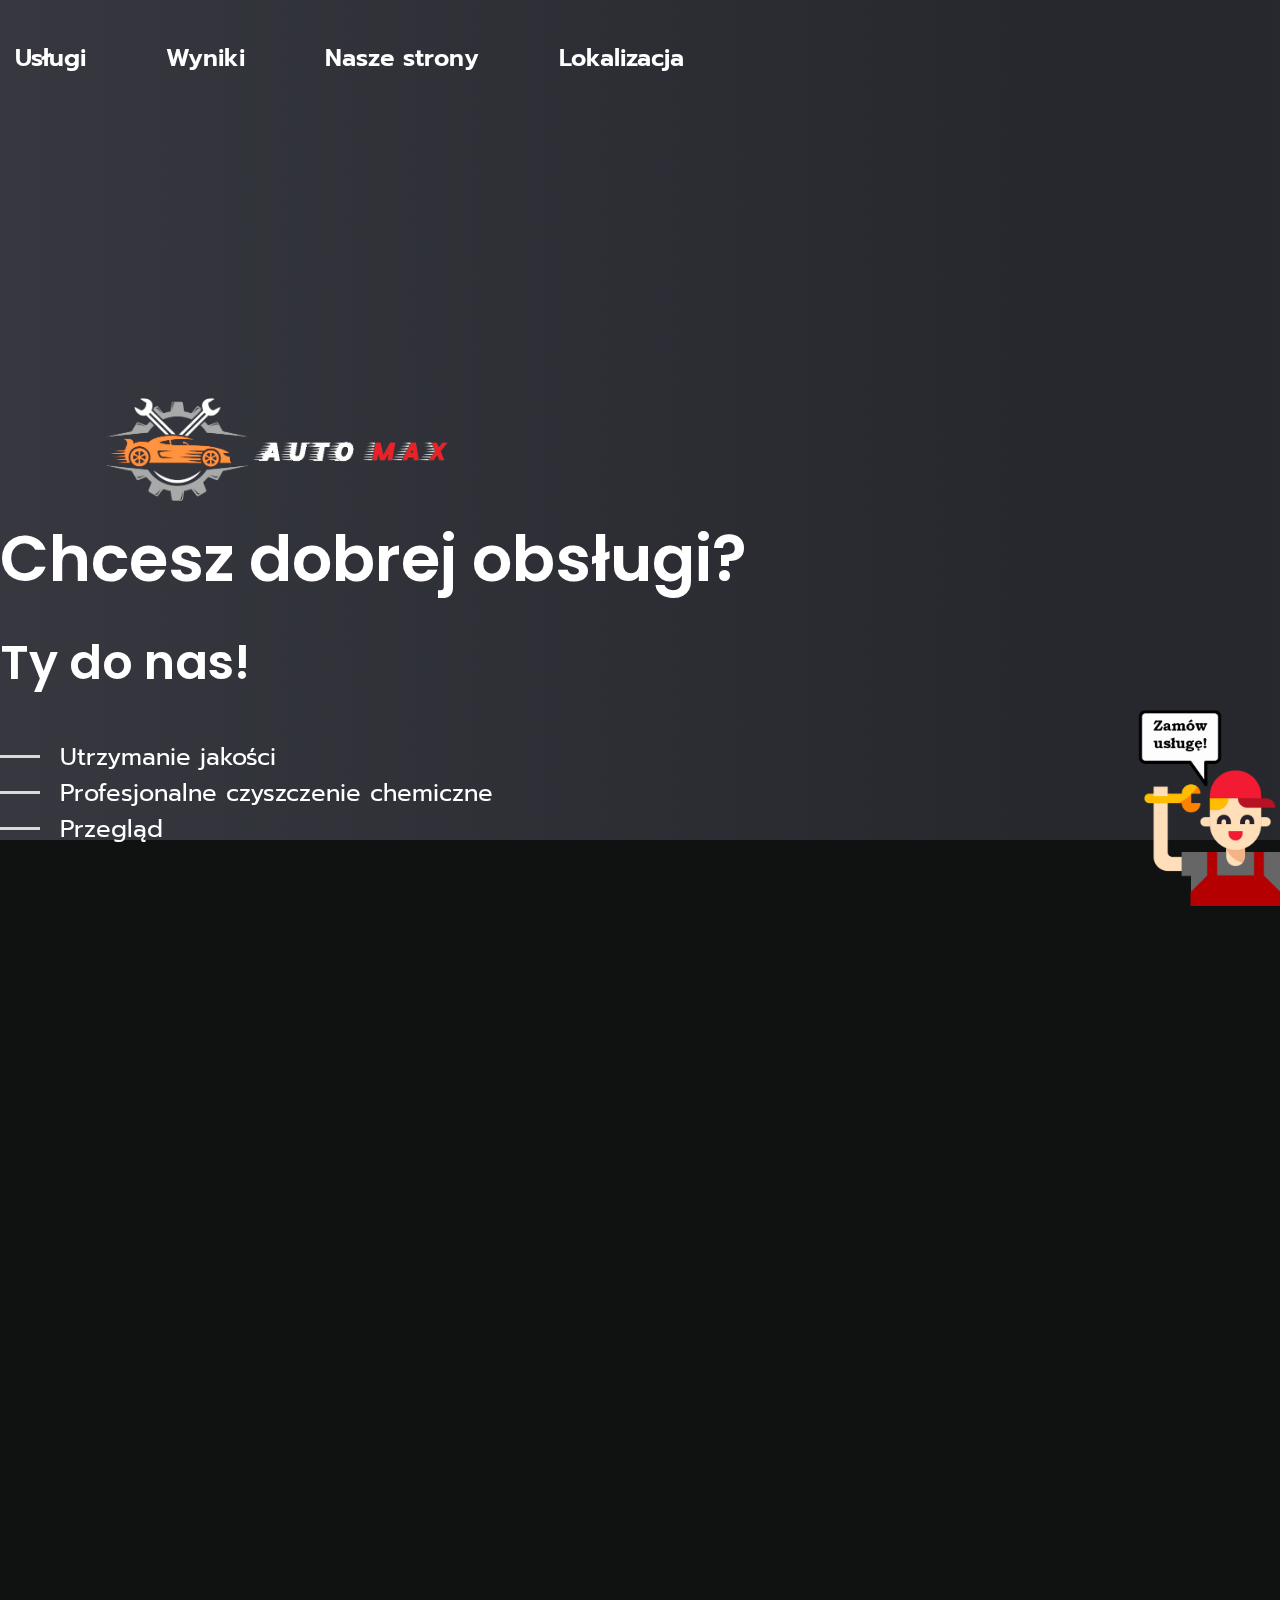
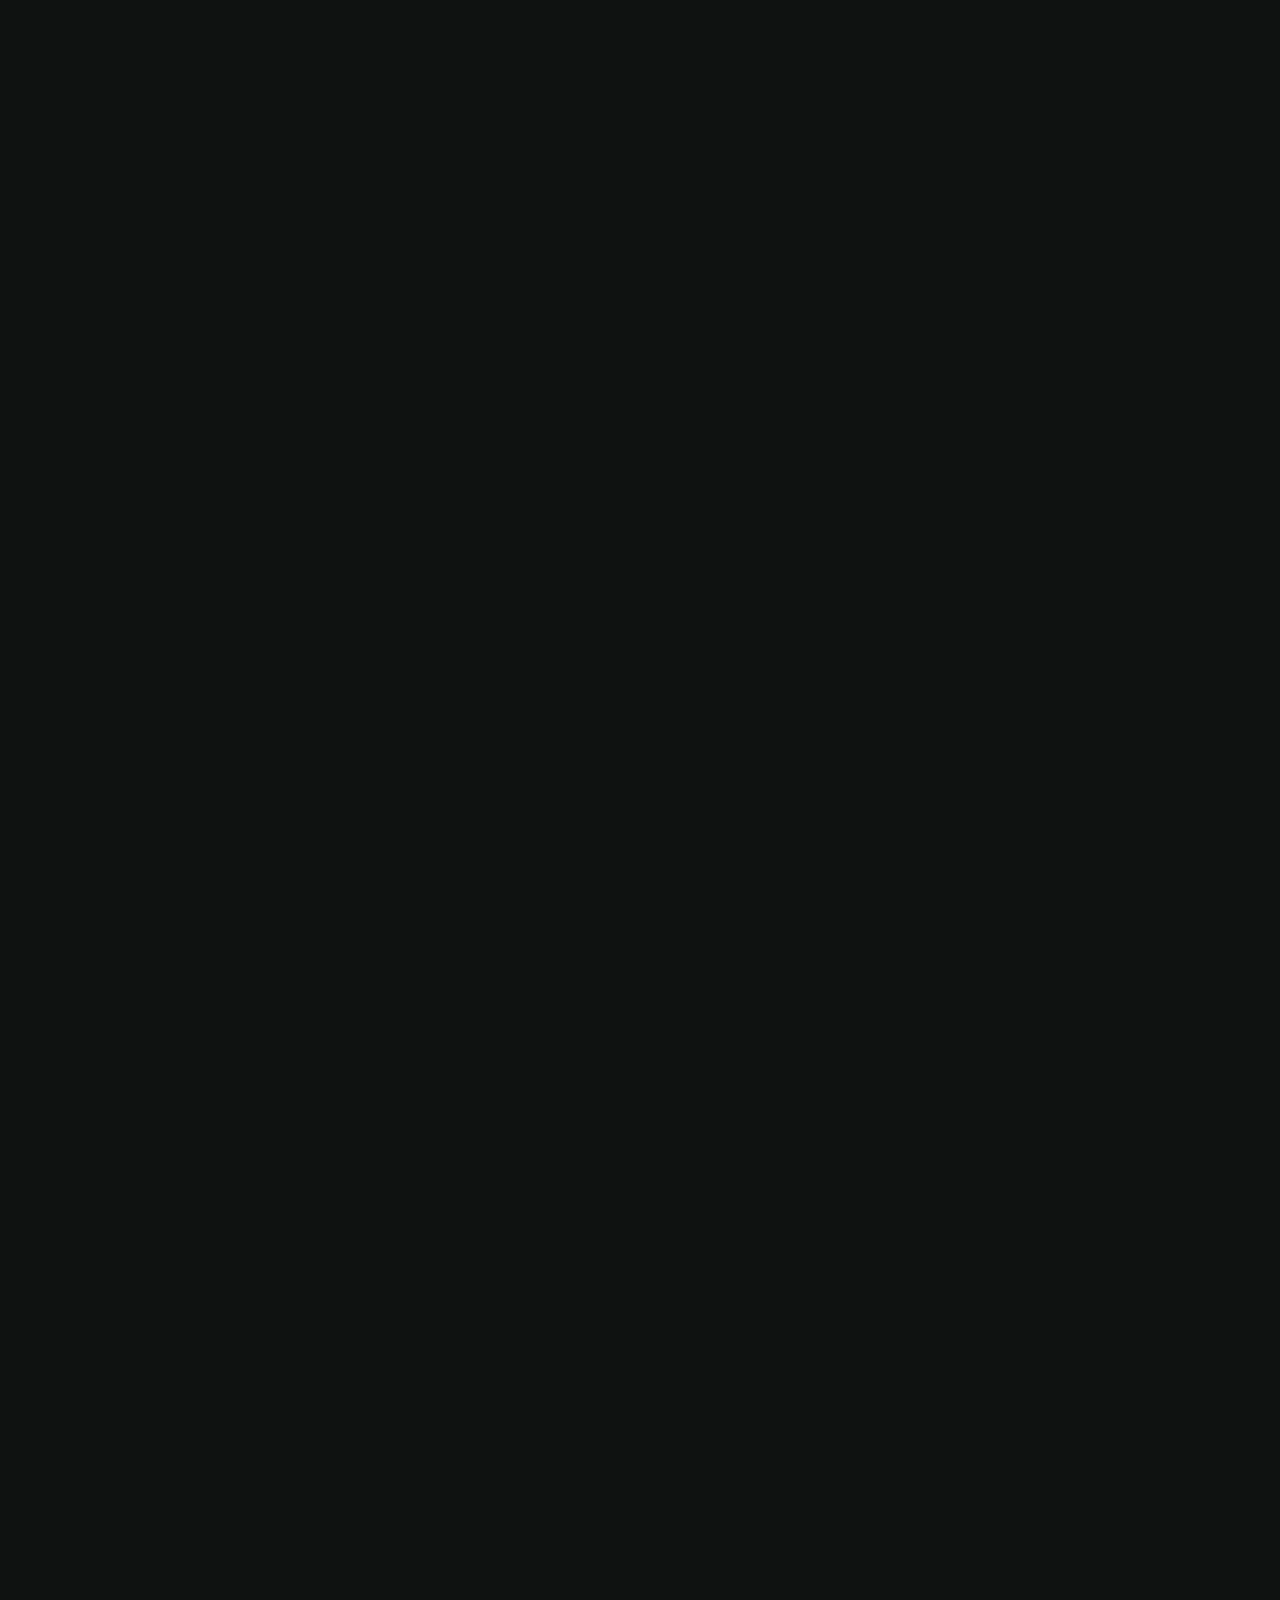
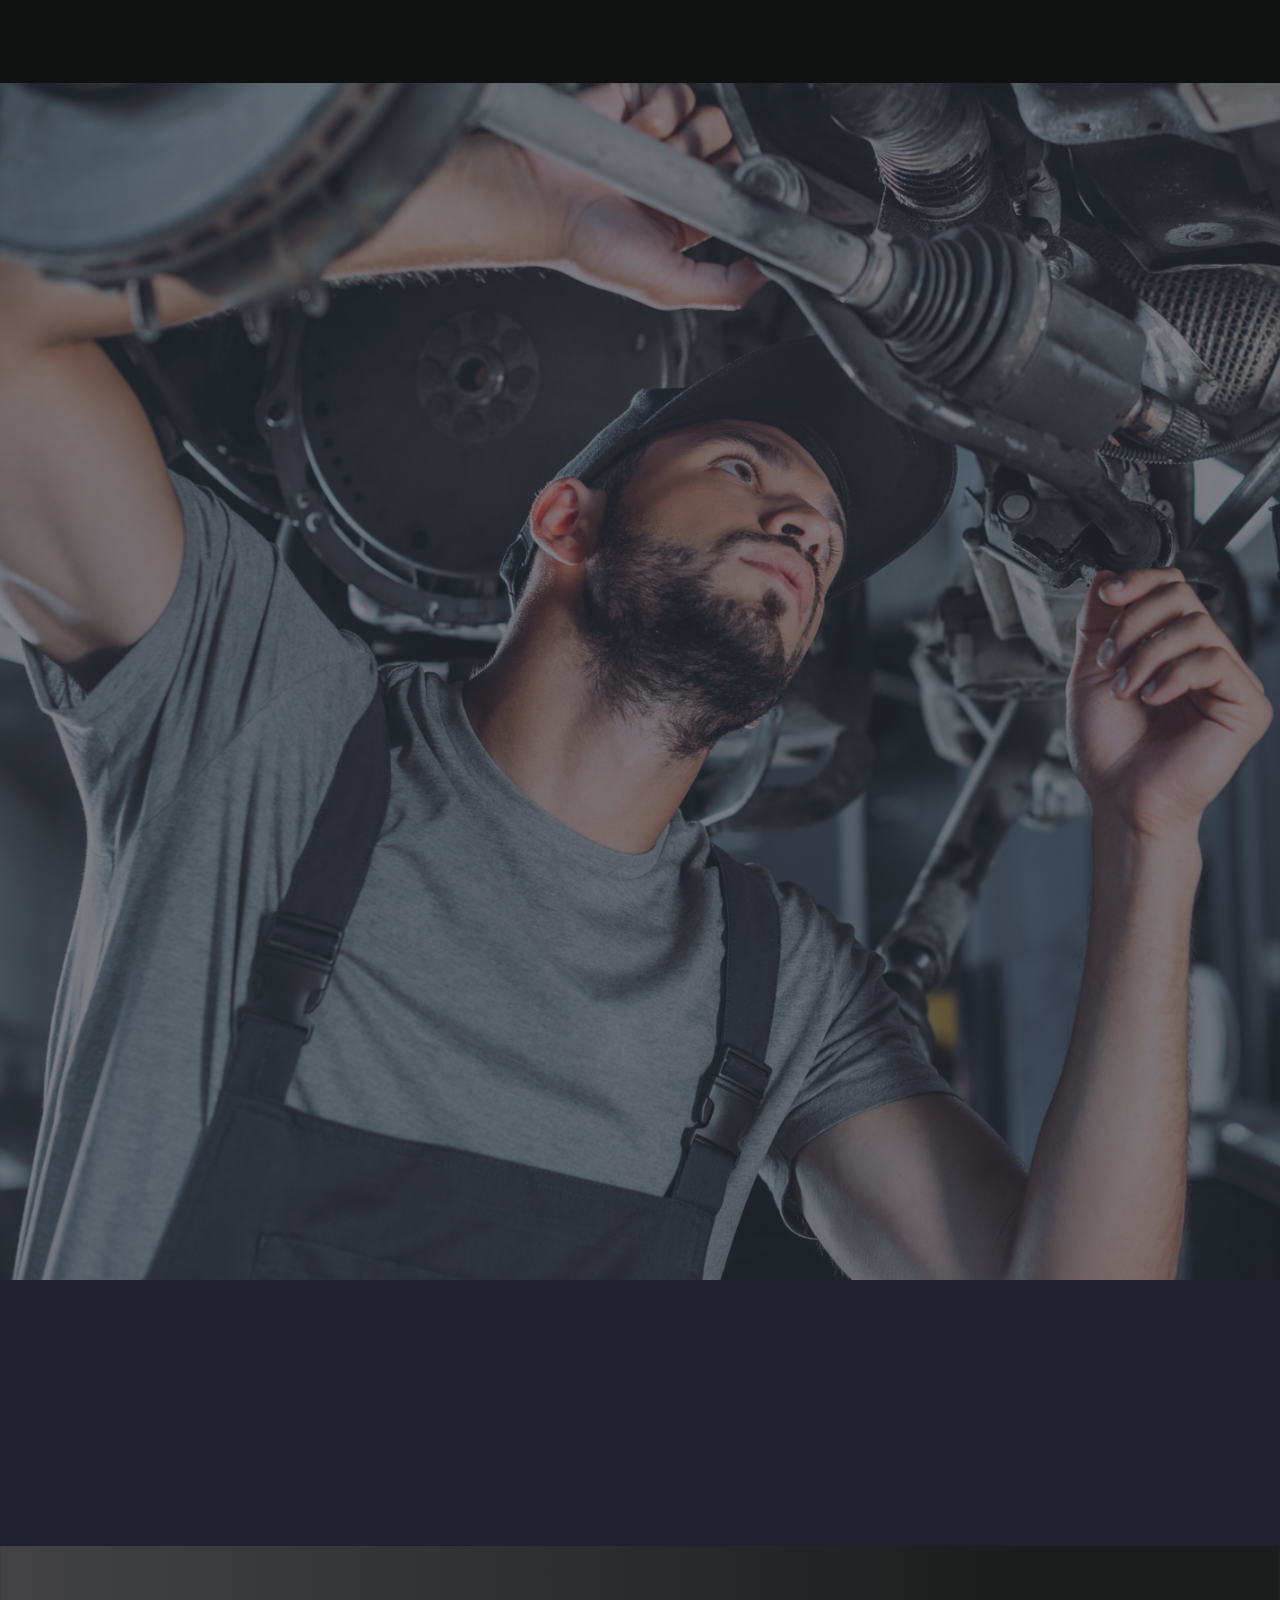
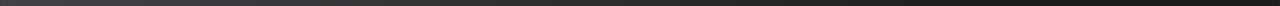
==== commit 80d2f596: "UPDATE" ====
--- a/index.html
+++ b/index.html
@@ -9,13 +9,13 @@
     <link rel="preconnect" href="https://fonts.gstatic.com" crossorigin>
     <link href="https://fonts.googleapis.com/css2?family=Poppins:wght@400;500;600;700;800;900&family=Prompt:wght@400;500;600;700;800;900&family=Roboto:wght@300;400;500;700;900&display=swap" rel="stylesheet">
     <link rel="stylesheet" href="./styles/styles.css">
+    <link href="https://unpkg.com/aos@2.3.1/dist/aos.css" rel="stylesheet">
 </head>
 <body>
     <div class="fixed_div__body"><a href="tel:+48729592345" class="fixed_button__body"><img width="200px" src="./images/mechanic-message.png" alt="mechanic-mesage"></a></div>
     <header>
         <div class="container">
-            <div class="head__header">
-       <img class="logotip" src="./images/LOGO.png" alt="LOGO">
+            <div data-aos="fade-down" class="head__header">
         <nav class="nav__header">
             <ul class="list__nav__header">
                 <li>
@@ -34,7 +34,8 @@
         </nav>
     </div>
         <!-- <button class="button__header">zadzwoń</button> -->
-        <div class="descript__header">
+        <div data-aos="fade-right" class="descript__header">
+                   <img class="logotip" src="./images/LOGO.png" alt="LOGO">
         <h2>Chcesz dobrej obsługi?</h2>
         <h1 class="main_text__header">Ty do nas!</h1>
         <ul class="header__services">
@@ -48,20 +49,20 @@
     <section class="about_automax">
         <div class="container">
             <div class="about_automax__wrap-cont">
-            <div class="about_automax__lokacia" id="lokacia">
-                <img src="./images/map-icon.png" width="300px" height="300px" alt="map-icon">
-                <p class="about_automax__adress"><img src="./images/city.png" class="city-icon" width="64px" height="64px" alt="city-icon"> Jesteśmy warsztatem samochodowym w<br>Gorzowie Wielkopolskim.</p>
-                <p class="about_automax__adress-min"><img src="./images/street.png" class="street-icon" width="64px" height="64px" alt="street-icon"> Znajdujemy się przy (AutoMax Warszawska, 66-400 Gorzów Wielkopolski)</p>
-                <div class="google_map"><iframe src="https://www.google.com/maps/embed?pb=!1m18!1m12!1m3!1d2415.892651378205!2d15.271660100000002!3d52.734129499999995!2m3!1f0!2f0!3f0!3m2!1i1024!2i768!4f13.1!3m3!1m2!1s0x47071f5b9e7e452d%3A0x1374901aeea7e43b!2sAutoMaX%20(%20Auto%20Serwis)!5e0!3m2!1sru!2spl!4v1670369094457!5m2!1sru!2spl" width="800" height="550" style="border: 4px;" allowfullscreen="" loading="lazy" referrerpolicy="no-referrer-when-downgrade"></iframe>
+            <div  class="about_automax__lokacia" id="lokacia">
+                <img data-aos="fade-right" src="./images/map-icon.png" width="300px" height="300px" alt="map-icon">
+                <p data-aos="fade-right" class="about_automax__adress"><img src="./images/city.png" class="city-icon" width="64px" height="64px" alt="city-icon"> Jesteśmy warsztatem samochodowym w<br>Gorzowie Wielkopolskim.</p>
+                <p data-aos="fade-right" class="about_automax__adress-min"><img src="./images/street.png" class="street-icon" width="64px" height="64px" alt="street-icon"> Znajdujemy się przy (AutoMax Warszawska, 66-400 Gorzów Wielkopolski)</p>
+                <div data-aos="fade-right" class="google_map"><iframe src="https://www.google.com/maps/embed?pb=!1m18!1m12!1m3!1d2415.892651378205!2d15.271660100000002!3d52.734129499999995!2m3!1f0!2f0!3f0!3m2!1i1024!2i768!4f13.1!3m3!1m2!1s0x47071f5b9e7e452d%3A0x1374901aeea7e43b!2sAutoMaX%20(%20Auto%20Serwis)!5e0!3m2!1sru!2spl!4v1670369094457!5m2!1sru!2spl" width="800" height="550" style="border: 4px;" allowfullscreen="" loading="lazy" referrerpolicy="no-referrer-when-downgrade"></iframe>
                 </div>
             </div>
-        <div class="about_automax__o-nas">
-            <h2><img width="82px" height="82px" src="./images/porshen.png" alt="icon-detail-porshen"> Witam wszystkich! <img width="82px" height="82px" src="./images/porshen.png" alt="icon-detail-porshen"></h2>
-<p>Jesteśmy firmą "AutoMax" specjalizującą się na naprawach samochodów ta czyszczeniu w środku.
+        <div class="about_automax__o-nas" >
+            <h2 data-aos="fade-left"><img width="82px" height="82px" src="./images/porshen.png" alt="icon-detail-porshen" > Witam wszystkich! <img width="82px" height="82px" src="./images/porshen.png" alt="icon-detail-porshen"></h2>
+<p data-aos="fade-left">Jesteśmy firmą "AutoMax" specjalizującą się na naprawach samochodów ta czyszczeniu w środku.
     Jeśli chcesz szybkiej i wysokiej jakości pracy dla swojego samochodu - <br>
     <span class="about_automax__o-nas__span">ZDECYDOWANIE JESTEŚ DO NAS!</span>
 </p>
-<div class="rabotnik-img"></div>
+<div class="rabotnik-img" data-aos="fade-up"></div>
 </div>
 <!-- <div class="about_automax__list">
     <h3></h3>
@@ -75,143 +76,8 @@
     </div>
     </div>
     </section>
+    </section>
     <section class="services" id="service-link">
-
-
-
-        <div data-modal class="price_list_pranie is-hidden">
-            <div class="cont_all_servic">
-            <button data-modal-close class="button-close__servic"><svg class="cross-icon">
-                <use href="./images/icons.svg#icon-cross"></use>
-            </svg></button>
-            <h1 class="price__main-text">PRANIE I CZYSZCZENIE WNĘTRZ SAMOCHODU</h1>
-            <div class="underline_prices_komplex"></div>
-            <div class="price__wrap-container">
-            <div class="price__left-block">
-            <div class="komplex-pranie">
-            <h2>KOMPLEKS:</h2>
-            <ul class="komplex-pranie__list">
-                <li class="komplex-pranie__list__li"><img class="komplex-pranie__img" src="./images/complex.png" width="36px" height="36px" alt="complex">А Małe   (3 drzwi) – <span class="komplex-pranie__span__cennik">250 zł</span></li>
-                <li class="komplex-pranie__list__li"><img class="komplex-pranie__img" src="./images/complex.png" width="36px" height="36px" alt="complex">1  klasa  (sedan) – <span class="komplex-pranie__span__cennik">300 zł</span></li>
-                <li class="komplex-pranie__list__li"><img class="komplex-pranie__img" src="./images/complex.png" width="36px" height="36px" alt="complex">2 klasa  ( kombi) – <span class="komplex-pranie__span__cennik">350 zł</span></li>
-                <li class="komplex-pranie__list__li"><img class="komplex-pranie__img" src="./images/complex.png" width="36px" height="36px" alt="complex">3 klasa ( 7 os..) – <span class="komplex-pranie__span__cennik">450 zł</span></li>
-                <li class="komplex-pranie__list__li"><img class="komplex-pranie__img" src="./images/complex.png" width="36px" height="36px" alt="complex">4 klasa ( Bus  9 os.) –  <span class="komplex-pranie__span__cennik">700 zł</span></li>
-            </ul>
-        </div>
-        <h2 class="price__demontag">DEMONTAŻ FOTELE:</h2>
-        <p class="price__line__demontag"><img src="./images/demontag.png" alt="Screwdriver" width="36px" height="36px"> 1.Demontaż przednich foteli  -<span class="price__demontag__span">25 zł</span> (za 1szt)</p>
-        <p class="price__line__demontag"><img src="./images/demontag.png" alt="Screwdriver" width="36px" height="36px"> 2.Demontaż kanapy tylne   -<span class="price__demontag__span">50 zł</span></p>
-        <div>
-        </div>
-        </div>
-        <table class="price__services-table">
-            <thead class="price__thead">
-<tr>
-<th class="number"><img src="./images/number.png" width="16px" height="16px" alt=""></th>
-<th>WYKONANIA USLUGI</th>
-<th>MAŁE</th>
-<th>SEDAN</th>
-<th>COMBI</th>
-<th>7 os.</th>
-<th>BUS 9 oc</th>
-</tr>
-</thead>
-<tr>
-<td class="number">1</td>
-<td class="glowna_servis">Czyszczenie podsufitki</td>
-<td>50 zł/auto</td>
-<td>70 zł/auto</td>
-<td>100 zł/auto</td>
-<td>100 zł/auto</td>
-<td>150 zł/auto</td>
-</tr>
-<tr>
-<td class="number">2</td>
-<td class="glowna_servis">Pranie ta czyszczenia fotele </td>
-<td>70 zł/auto</td>
-<td>100 zł/auto</td>
-<td>100 zł/auto</td>
-<td>150 zł/auto</td>
-<td>200 zł/auto</td>
-</tr>
-<tr>
-<td class="number">3</td>
-<td class="glowna_servis">Czyszczenia plastików</td>
-<td>30 zł/auto</td>
-<td>30 zł/auto</td>
-<td>30 zł/auto</td>
-<td>30 zł/auto</td>
-<td>30 zł/auto</td>
-</tr>
-<tr>
-<td class="number">4</td>
-<td class="glowna_servis">Pranie ta czyszczenia podłogi</td>
-<td>70 zł/auto</td>
-<td>100 zł/auto</td>
-<td>100 zł/auto</td>
-<td>100 zł/auto</td>
-<td>200 zł/auto</td>
-</tr>
-<tr>
-<td class="number">5</td>
-<td class="glowna_servis">Czyszczenia skóry</td>
-<td>70 zł/auto</td>
-<td>100 zł/auto</td>
-<td>100 zł/auto</td>
-<td>150 zł/auto</td>
-<td>200 zł/auto</td>
-</tr>
-<tr>
-<td class="number">6</td>
-<td class="glowna_servis">Czyszczenia progów </td>
-<td>20 zł/szt</td>
-<td>30 zł/szt</td>
-<td>30 zł/szt</td>
-<td>40 zł/szt</td>
-<td>50 zł/szt</td>
-</tr>
-<tr>
-<td class="number">7</td>
-<td class="glowna_servis">Pranie ta czyszczenia bagażnika</td>
-<td>30 zł/szt</td>
-<td>50 zł/szt</td>
-<td>50 zł/szt</td>
-<td>50 zł/szt</td>
-<td>100 zł/szt</td>
-</tr>
-<tr>
-<td class="number">8</td>
-<td class="glowna_servis">Czyszczenia dywaników tekstylnych</td>
-<td colspan="5">20 zł/szt</td>
-</tr>
-<tr>
-<td class="number">9</td>
-<td class="glowna_servis">Czyszczenia dywaników gumowych</td>
-<td colspan="5">10 zł/szt</td>
-</tr>
-<tr>
-<td class="number">10</td>
-<td class="glowna_servis">Ozonowanie</td>
-<td colspan="5">40 zł/auto</td>
-</tr>
-<tr>
-<td class="number">11</td>
-<td class="glowna_servis">Odkurzania całego auta</td>
-<td colspan="5">30 zł/auto</td>
-</tr>
-<tr>
-<td class="number">12</td>
-<td class="glowna_servis">Czyszczenia boku drzwi</td>
-<td colspan="5">10 zł/szt</td>
-</tr>
-        </table>
-    </div>
-    </div>
-    </div>
-
-
-
-
 <div data-modal-hodowa class="cont-all is-hidden">
     <button data-modal-close-hodowa class="button-close__servic"><svg class="cross-icon">
         <use href="./images/icons.svg#icon-cross"></use>
@@ -273,6 +139,67 @@
 
 
 
+<div data-modal-lak class="cont-all is-hidden">
+    <button data-modal-close-lak class="button-close__servic"><svg class="cross-icon">
+        <use href="./images/icons.svg#icon-cross"></use>
+    </svg></button>
+    <table class="price_list_lakier">
+<thead>
+    <th class="number"><img src="./images/number.png" width="16px" height="16px" alt=""></th>
+<th>WYKONANIA USLUGI</th>
+<th>CENY</th>
+</thead>
+<tr> 
+    <td class="number">1</td>
+    <td>Dach</td>
+    <td>ot 900zl</td>
+</tr>
+<tr> 
+    <td class="number">2</td>
+    <td>Drzwi</td>
+    <td>ot 600zl</td>
+</tr>
+<tr> 
+    <td class="number">3</td>
+    <td>Prog</td>
+    <td>ot 250zl</td>
+</tr>
+<tr> 
+    <td class="number">4</td>
+    <td>Błotnik</td>
+    <td>ot 250zl</td>
+</tr>
+<tr> 
+    <td class="number">5</td>
+    <td>Farbowanie całego auta</td>
+    <td>ot 8000 zl</td>
+</tr>
+<tr> 
+    <td class="number">6</td>
+    <td>Odnowa farby samochodu</td>
+    <td>ot 5000 zl</td>
+</tr>
+<tr> 
+    <td class="number">7</td>
+    <td>Polerowanie samochodu</td>
+    <td>ot 150 zl</td>
+</tr>
+<tr> 
+    <td class="number">8</td>
+    <td>Polerowanie reflektorów</td>
+    <td>ot 350 zl</td>
+</tr>
+<tr> 
+    <td class="number">9</td>
+    <td>Regeneracja lamp</td>
+    <td>ot 450 zl</td>
+</tr>
+    </table>
+</div>
+
+
+
+
 
 
 
@@ -491,73 +418,73 @@
 
         <div class="container">
             <div class="cont__services">
-            <h2 class="services__h2">Nasze Usługi</h2>
+            <h2 data-aos="fade-up" class="services__h2">Nasze Usługi</h2>
             <ul class="list__sect__services">
-                <li class="li__list__services">
+                <li class="li__list__services" data-aos="fade-right">
                     <img width="66px" height="66px" src="./images/81924.png" alt="">
                     <h3 class="text__button__services">Przenoszenie</h3>
                     <button data-modal-open-przenoszenie class="button__services__info">Więcej informacji</button>
                 </li>
-                <li class="li__list__services">
+                <li class="li__list__services" data-aos="fade-up">
                     <img width="66px" height="66px" src="./images/6132182.png" alt="">
                     <h3 class="text__button__services">Zawieszenia</h3>
                     <button data-modal-open-hodowa class="button__services__info">Więcej informacji</button>
                 </li>
-                <li class="li__list__services">
+                <li class="li__list__services" data-aos="fade-left">
                     <img width="66px" height="66px" src="./images/2052327.png" alt="">
                     <h3 class="text__button__services">Hamulce</h3>
                     <button data-modal-open-hamulce class="button__services__info">Więcej informacji</button>
                 </li>
-                <li class="li__list__services">
+                <li class="li__list__services" data-aos="fade-right">
                     <img width="66px" height="66px" src="./images/2760055.png" alt="">
-                    <h3 class="text__button__services text__button__line_height">Profesjonalne pranie i czyszczenia samochodu</h3>
-                    <button data-modal-open class="button__services__info margin__not">Więcej informacji</button>
-                </li>
-                <li class="li__list__services">
+                    <h3 class="text__button__services text__button__line_height">Profesjonalne pranie</h3>
+                    <a class="button__services__info margin__not" href="./price.html">Więcej informacji</a>
+                </li>
+                <!-- <li class="li__list__services" data-aos="fade-up">
                     <img width="66px" height="66px" src="./images/3539549.png" alt="">
                     <h3 class="text__button__services">Naprawa elektryki</h3>
                     <button class="button__services__info">Więcej informacji</button>
-                </li>
-                <li class="li__list__services">
+                </li> -->
+                <li class="li__list__services" data-aos="fade-up">
                     <img width="66px" height="66px" src="./images/943957.png" alt="">
                     <h3 class="text__button__services">Diagnostyka komputerowa</h3>
                     <button data-modal-open-komputerowa class="button__services__info">Więcej informacji</button>
                 </li>
-                <li class="li__list__services">
+                <!-- <li class="li__list__services" data-aos="fade-right">
                     <img width="66px" height="66px" src="./images/2945956.png" alt="">
                     <h3 class="text__button__services">Spawalniczy</h3>
                     <button class="button__services__info">Więcej informacji</button>
-                </li>
-                <li class="li__list__services">
+                </li> -->
+                <!-- <li class="li__list__services" data-aos="fade-up">
                     <img width="66px" height="66px" src="./images/1199860.png" alt="">
                     <h3 class="text__button__services">Auto kosmetyka wnętrza aut</h3>
                     <button class="button__services__info">Więcej informacji</button>
-                </li>
-                <li class="li__list__services">
+                </li> -->
+                <li class="li__list__services" data-aos="fade-left">
                     <img width="66px" height="66px" src="./images/33786.png" alt="">
                     <h3 class="text__button__services">Blacharstwo lakiernictwo</h3>
-                    <button class="button__services__info">Więcej informacji</button>
+                    <button data-modal-open-lak class="button__services__info">Więcej informacji</button>
                 </li>
             </ul>
         </div>
         </div>
-        <div class="underline-difference"></div>
+        <div data-aos="fade-up" class="underline-difference"></div>
         <div class="container main__container" id="difference-sect">
             <div class="main__difference">
-            <h2>Przed i po naszej pracy</h2>
+            <h2 data-aos="fade-up">Przed i po naszej pracy</h2>
             <ul class="main__list__difference">
-                <li class="main__li__list">
+                <li class="main__li__list" data-aos="fade-up">
                     <p>Przesuń kursor nad obraz</p>
                 <div class="main__img__difference"></div>
         </li>
-            <li class="main__li__list"> 
+            <li class="main__li__list" data-aos="fade-up"> 
                 <div class="main__img__difference-1"></div>
                 <img class="cursor" width="36px" height="36px" src="./images/icons8-cursor-64.png" alt="">
         </li>
-            <li class="main__li__list">
+            <li class="main__li__list" data-aos="fade-up">
                 <div class="main__img__difference-2"></div>
         </li>
-        <li class="main__li__list">
+        <li class="main__li__list" data-aos="fade-up">
                 <div class="main__img__difference-3"></div>
         </li>
         </ul>
@@ -568,7 +495,7 @@
         <div class="container">
             <div class="wrap_cont__footer">
             <address>
-                <ul class="contacts__footer">
+                <ul class="contacts__footer" data-aos="fade-up">
                     <li><a class="contact_link__footer" href="https://www.google.com/maps/place/AutoMaX+(+Auto+Serwis),+Warszawska,+66-400+Gorz%C3%B3w+Wielkopolski/data=!4m2!3m1!1s0x47071f5b9e7e452d:0x1374901aeea7e43b?utm_source=mstt_1&entry=gps&g_ep=CAESCjExLjU3LjQ4MDEYACCIJyoAQgJQTA%3D%3D">
                         <svg class="svg__address">
                         <use href="./images/icons.svg#icon-map-icon"></use>
@@ -579,7 +506,7 @@
                         <svg class="svg__address">
                         <use href="./images/icons.svg#icon-mail"></use>
                     </svg>
-                                kalinakalenykov@gmail.com</a>
+                                masterskaya-gorzow@gmail.com</a>
                     </li>
                     <li class="exluse__tel__footer"><a class="contact_link__footer" href="tel:+48729592345">
                         <svg class="svg__address">
@@ -589,7 +516,7 @@
                     </li>
                 </ul>
             </address>
-            <ul class="links__footer">
+            <ul class="links__footer" data-aos="fade-up">
                 <li><a href="https://www.facebook.com/profile.php?id=100085678686667"><svg class="svg_facebook__footer">
                     <use href="./images/icons.svg#icon-facebook"></use>
                 </svg></a></li>
@@ -598,5 +525,9 @@
         </div>
     </footer>
     <script src="./JS/modal.js"></script>
+    <script src="https://unpkg.com/aos@2.3.1/dist/aos.js"></script>
+    <script>
+  AOS.init();
+</script>
 </body>
 </html>--- a/styles/styles.css
+++ b/styles/styles.css
@@ -593,7 +593,11 @@
     position: absolute;
     right: 30px;
     top: 30px;
+    width: 100%;
+    height: 100%;
+    opacity: 0;
     cursor: pointer;
+    z-index: -1;
 }
 .number {
     font-family: 'Poppins';
@@ -851,6 +855,12 @@
     border-radius: 10px;
     background-color: #FFFFFF;
 }
+.price_list_lakier {
+    margin:0 auto;
+    border: 10px solid #000000;
+    border-radius: 10px;
+    background-color: #FFFFFF;
+}
 @media screen and (max-width: 1600px){
     .about_automax__wrap-cont{
        flex-direction: column;
@@ -1005,11 +1015,187 @@
 .price_list_pranie {
     display: none;
 }
+.svg_facebook__footer {
+    max-width: 250px;
+}
 }
 
+@media screen and (max-width:729px) {
+    .li__list__services {
+        height: 230px;
+        width: 100%;
+    }
+    .text__button__services {
+        font-size: 46px;
+        line-height: 36px;
+    }
+}
 
-
-
+@media screen and (min-width:480px) and (max-width:767px) {
+     .container {
+         max-width: 730px;
+         width: auto;
+     }
+     .google_map iframe {
+         width: 100%;
+         height: 300px;
+     }
+     .head__header {
+         flex-direction: column;
+     }
+     .logotip {
+         height: auto;
+     margin: 0 auto;
+         width:90%;
+         margin-top: 0;
+     }
+     .list__nav__header {
+         gap: 10px;
+         flex-wrap: wrap;
+     }
+     .link__nav__header {
+         text-align: center;
+         font-size: 26px;
+         padding: 5px;
+     }
+     .list__nav__header li {
+         align-items: center;
+         display: flex;
+     }
+     .descript__header {
+         margin-top: 20px;
+         display: flex;
+         flex-direction: column;
+         align-items: center;
+         justify-content: center;
+     }
+     .descript__header h2 {
+         display: flex;
+         font-size: 46px;
+         line-height: 48px;
+     }
+     .main_text__header {
+         margin-bottom: 10px;
+     }
+     .about_automax {
+         padding:0;
+         padding-top: 20px;
+         padding-bottom: 20px;
+     }
+     .about_automax__adress {
+         font-size: 36px;
+         flex-direction: column;
+         align-items: center;
+     }
+     .city-icon {
+         padding: 0;
+     }
+     .about_automax__adress-min {
+         flex-direction: column;
+         align-items: center;
+         width: auto;
+         text-align: center;
+         padding: 0;
+         margin-top: 20px;
+     }
+     .about_automax__o-nas {
+         width: 100%;
+         flex-direction: column;
+         margin-top: 20px;
+     }
+     .about_automax__o-nas h2 {
+         display: none;
+     }
+     .about_automax__o-nas p {
+         font-size: 20px;
+     }
+     .about_automax__o-nas__span {
+         font-size: 24px;
+     }
+     .rabotnik-img {
+         width: 100%;
+         height: 600px;
+         padding-bottom: 20px;
+     }
+     .list__sect__services {
+         width: 100%;
+         align-items: center;
+         justify-content: center;
+     }
+     .li__list__services {
+         height: 230px;
+     }
+     .services__h2 {
+         font-size: 46px;
+         text-align: center;
+     }
+     .text__button__services {
+         font-size: 26px;
+         line-height: 36px;
+     }
+     .button__services__info {
+         width: auto;
+     }
+     .underline-difference {
+ display: none;
+     }
+     .main__container {
+         display: none;
+     }
+     .button-close__servic {
+     width: 100%;
+     height: 100%; 
+     z-index: -1;
+     opacity: 0;
+     }
+     .services {
+         padding-bottom: 20px;
+     }
+     footer {
+         padding: 0;
+     }
+     .wrap_cont__footer {
+         flex-direction: column;
+     }
+     .fixed_button__body {
+         display: none;
+     }
+     address {
+         padding: 0;
+     }
+     .contact_link__footer {
+        display: flex;
+        flex-direction: column;
+         font-size: 24px;
+     }
+     .links__footer {
+         padding-left: 10px;
+         align-items: center;
+         justify-content: center;
+     }
+     .contacts__footer {
+        flex-direction: column;
+        align-items: center;
+        justify-content: center;
+ }
+ .contacts__footer li{
+    flex-direction: column;
+    align-items: baseline;
+    justify-content: center;
+}
+ .price_list_pranie {
+     display: none;
+ }
+ .svg_facebook__footer {
+     max-width: 250px;
+ }
+ .svg__address {
+    margin-right: 0;
+    width: 56px;
+    height: 56px;
+    margin-bottom: 10px;
+ }
+}
 
 
 
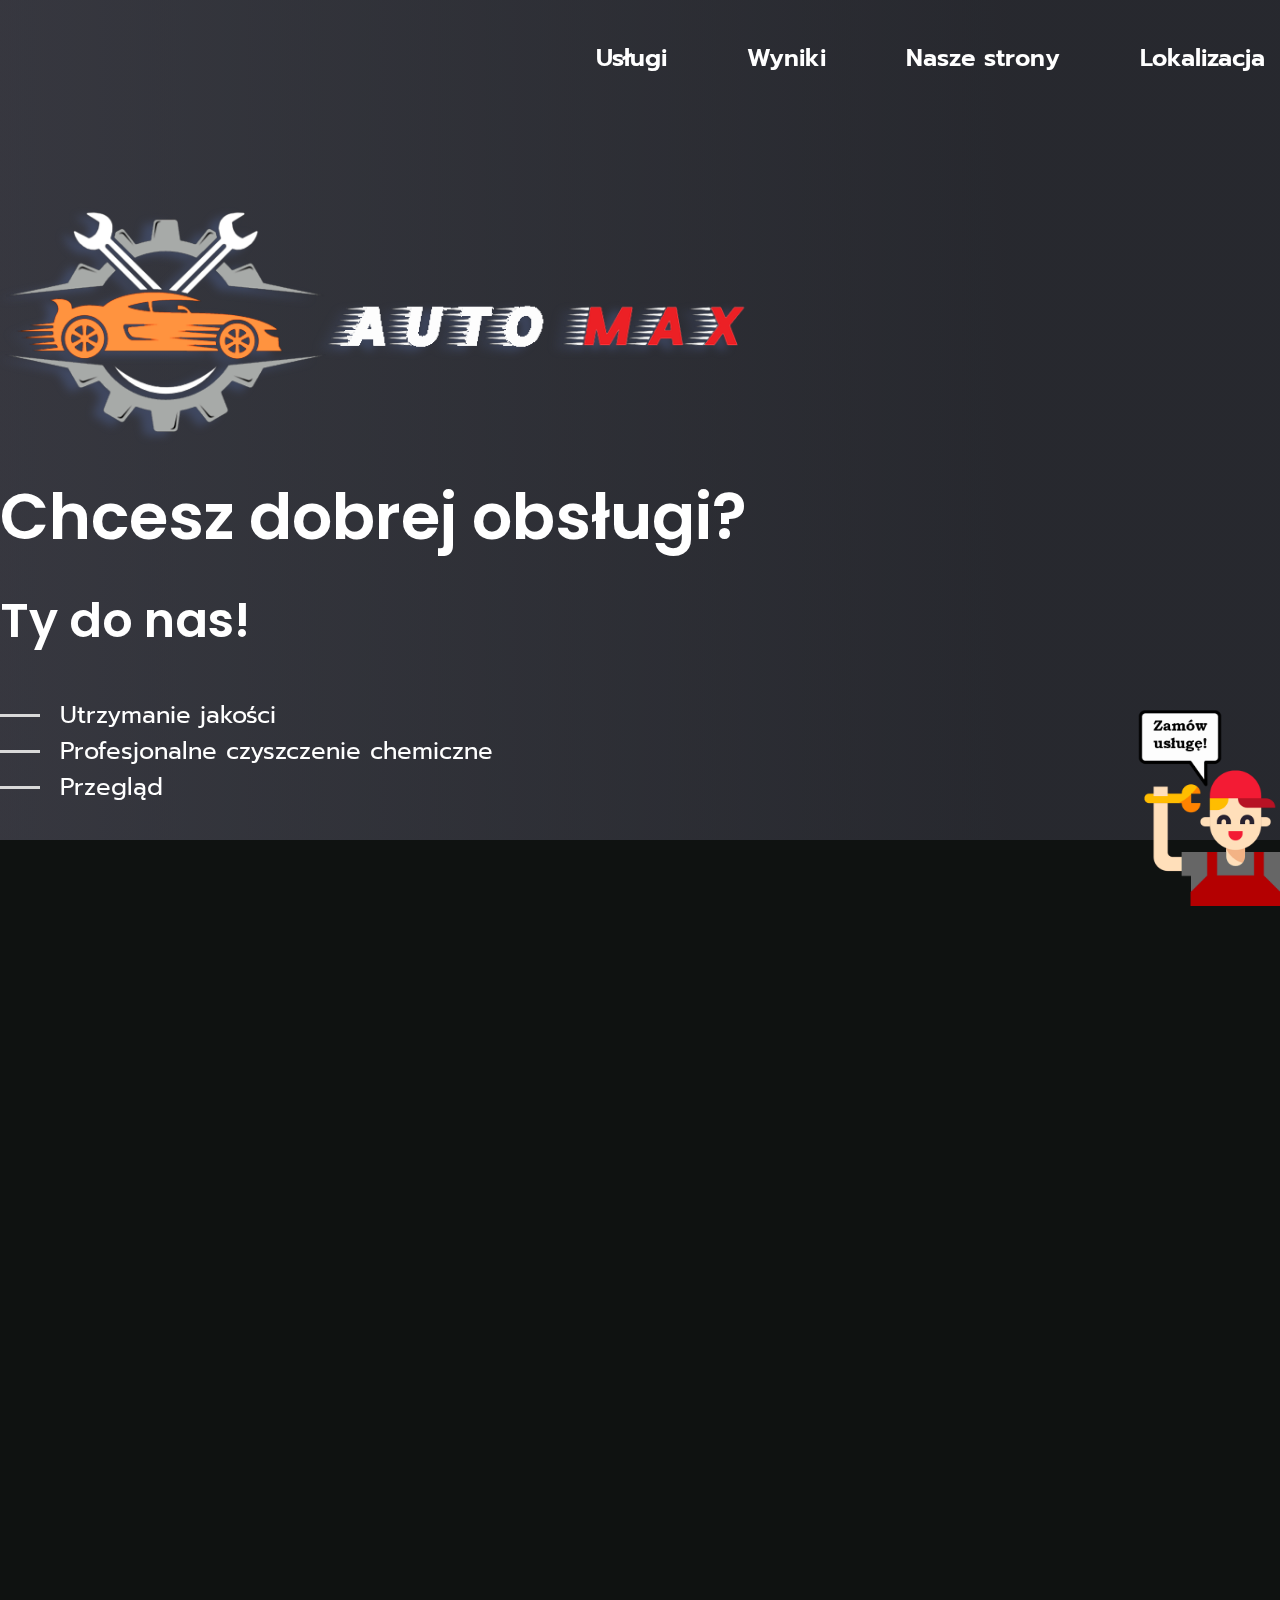
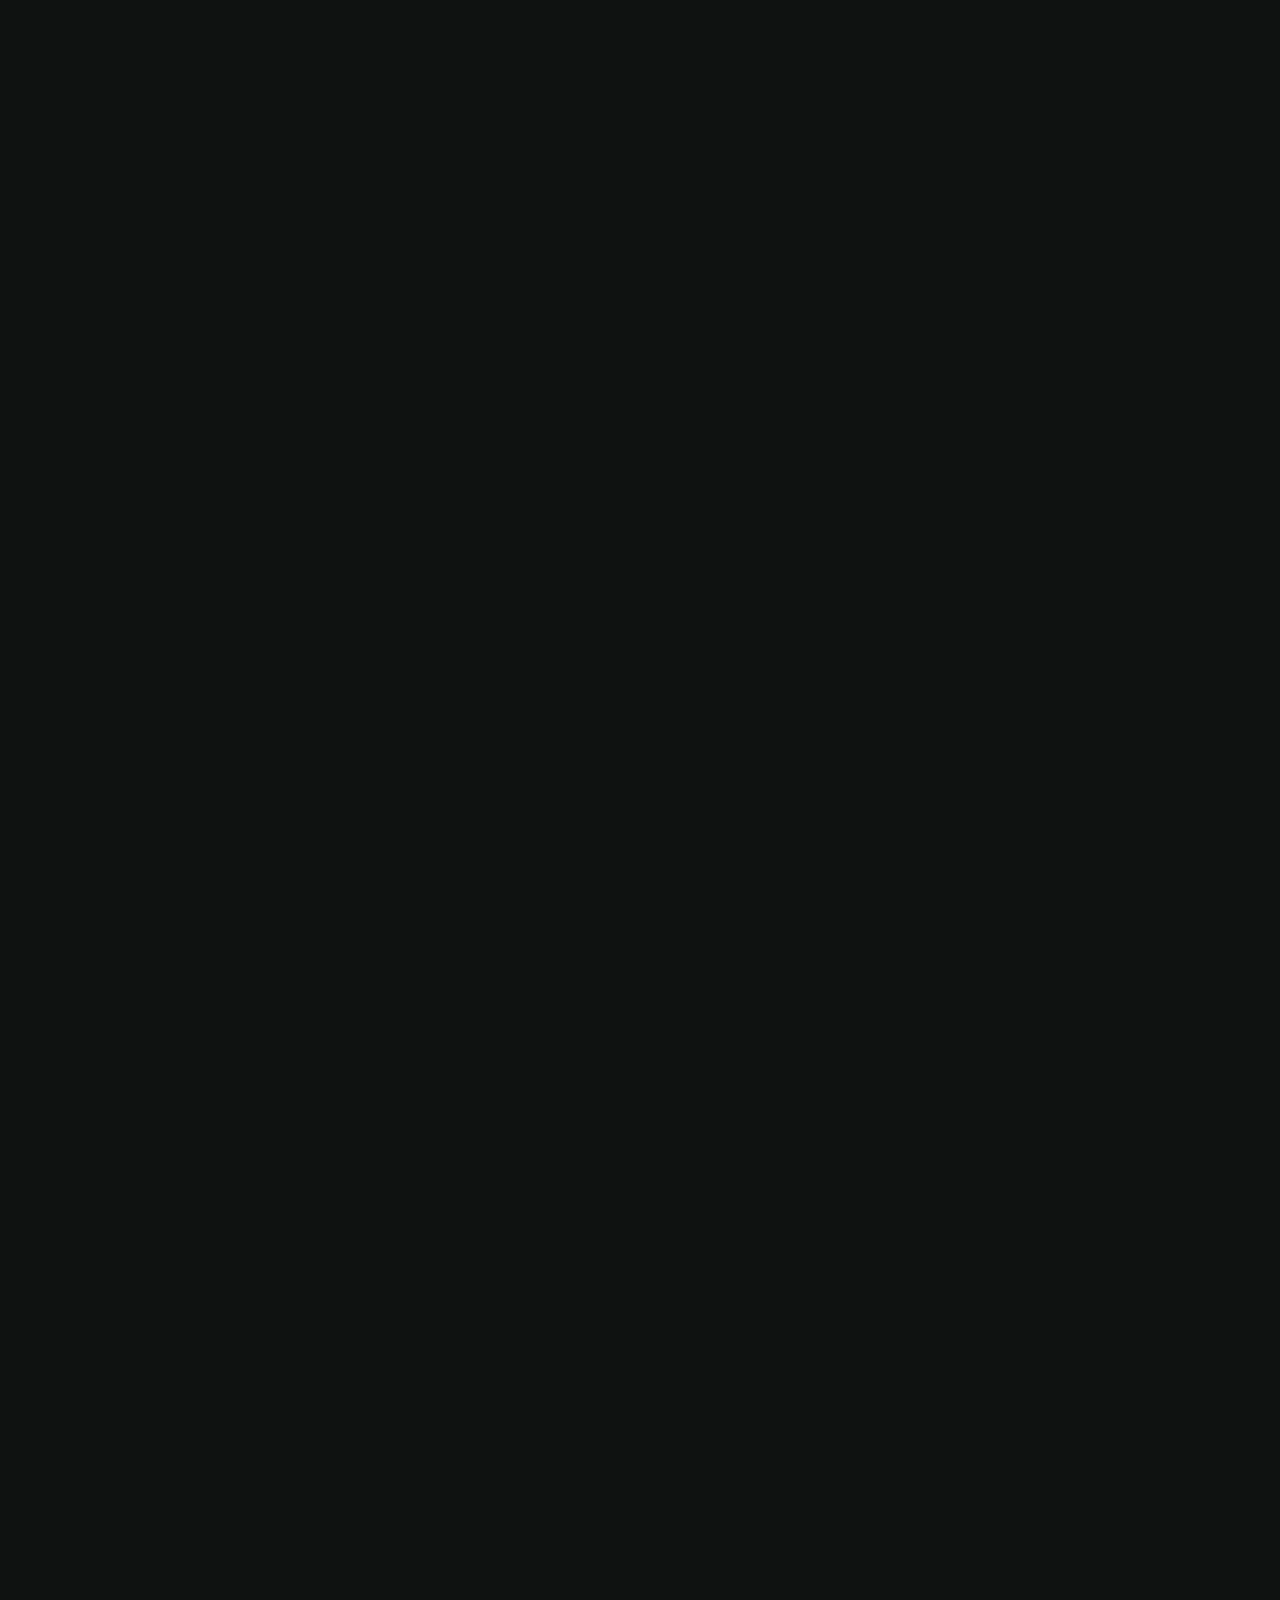
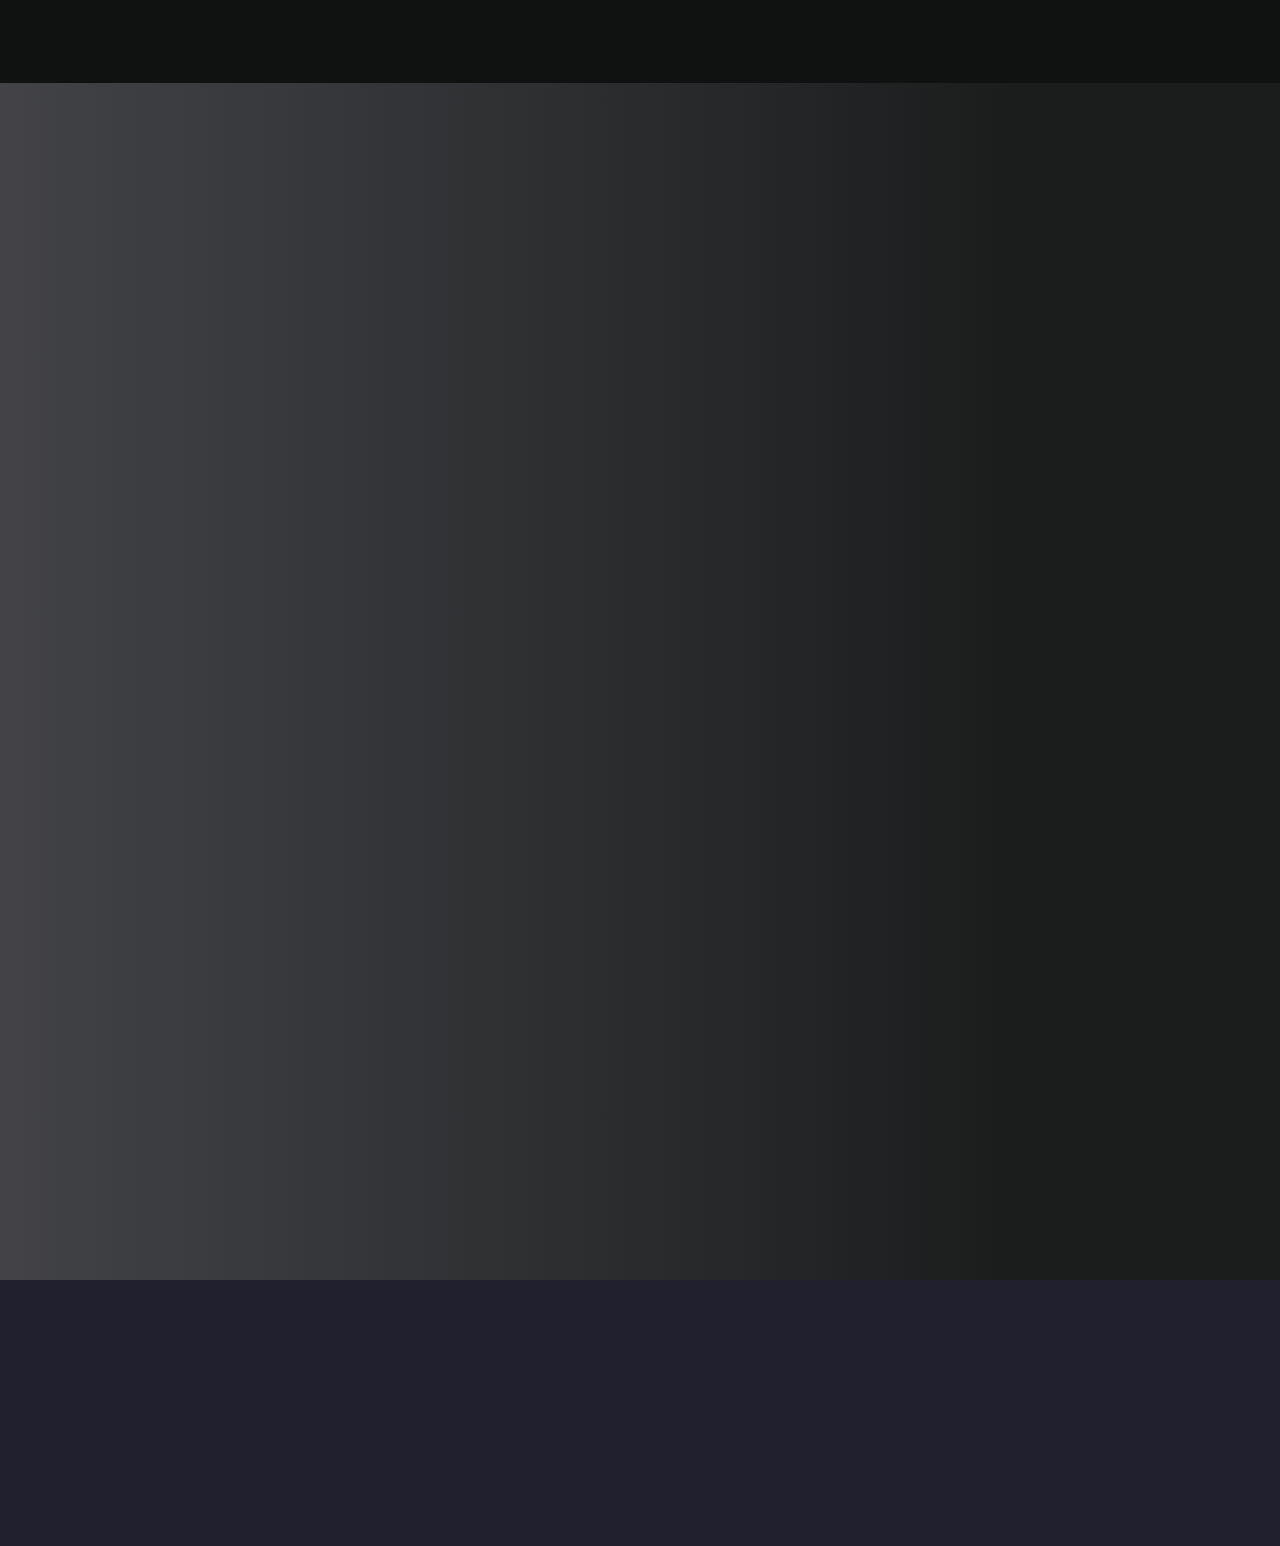
==== commit 20effb48: "PUSH UP" ====
--- a/index.html
+++ b/index.html
@@ -422,7 +422,7 @@
             <ul class="list__sect__services">
                 <li class="li__list__services" data-aos="fade-right">
                     <img width="66px" height="66px" src="./images/81924.png" alt="">
-                    <h3 class="text__button__services">Przenoszenie</h3>
+                    <h3 class="text__button__services">Naprawa silnika</h3>
                     <button data-modal-open-przenoszenie class="button__services__info">Więcej informacji</button>
                 </li>
                 <li class="li__list__services" data-aos="fade-up">
@@ -506,7 +506,7 @@
                         <svg class="svg__address">
                         <use href="./images/icons.svg#icon-mail"></use>
                     </svg>
-                                masterskaya-gorzow@gmail.com</a>
+                                automax917@gmail.com</a>
                     </li>
                     <li class="exluse__tel__footer"><a class="contact_link__footer" href="tel:+48729592345">
                         <svg class="svg__address">
--- a/styles/styles.css
+++ b/styles/styles.css
@@ -66,9 +66,19 @@
     gap: 50px;
 }
 .logotip {
-    width: 350px;
-    margin-left: 100px;
+    width: 750px;
     margin-top: 10px;
+    margin-bottom: 20px;
+    filter: drop-shadow(-10px 4px 4px rgba(78, 96, 142, 0.45));
+    animation: up-down 5s ease-in-out infinite;
+}
+@keyframes up-down {
+50% {
+    transform: translateY(3%);
+}
+100% {
+    transform: translateY(0%);
+}
 }
 .header__services {
     padding: 0;
@@ -76,7 +86,7 @@
 .head__header {
     display: flex;
     align-items: center;
-    justify-content: space-between;
+    justify-content: flex-end;
 }
 /* .button__header {
 padding: 10px;
@@ -110,8 +120,9 @@
 color: #FFFFFF;
 }
 .container {
-    width: 1600px;
+    max-width: 1600px;
     margin: 0 auto;
+    width: 100%;
     padding: 20px 0;
 }
 header {
@@ -123,6 +134,7 @@
     max-height: 800px;
     position: relative;
     padding: 20px 0;
+    background-attachment: fixed;
 }
 .service {
     font-family: 'Prompt';
@@ -166,10 +178,10 @@
     margin-bottom: 40px;
 }
 .descript__header {
-    margin-top: 300px;
+    margin-top: 100px;
 }
 .underline-difference {
-    width: 1150px;
+    width: 100%;
     height: 10px;
     margin: 20px auto;
     border-radius: 4px;
@@ -187,6 +199,7 @@
     flex-direction: column;
     justify-content: center;
     align-items: center;
+    width: 100%;
 }
 .main__li__list p {
     position: absolute;
@@ -217,8 +230,9 @@
 .main__list__difference {
     margin: 0 auto;
     display: flex;
-    gap: 100px;
     padding: 0;
+    justify-content: space-around;
+    width: 100%;
 }
 .main__img__difference {
     background-image: url(../images/differenceopp.jpeg);
@@ -275,6 +289,8 @@
     background-image:linear-gradient(rgba(47, 48, 58, 0.6), rgba(47, 48, 58, 0.6)),url(../images/фон-услуги.jpg);
     background-size: cover;
     position: relative;
+    background-attachment: fixed;
+    overflow: hidden;
 }
 .services__h2 {
     font-family: 'Prompt';
@@ -304,6 +320,7 @@
     width: 350px;
     height: 250px;
     position: relative;
+transition:transform 0.5s linear;
 }
 .text__button__services {
     font-family: 'Prompt';
@@ -345,6 +362,7 @@
 }
 .li__list__services:hover {
     box-shadow: 1px -2px 24px 0px rgba(0, 0, 0, 1);
+    transform: scale(1.1);
 }
 .li__list__services:hover::after {
     height: 2px;
@@ -357,8 +375,14 @@
     flex-wrap: wrap;
     margin: 0 auto;
     gap: 30px;
-    width: 1110px;
+    max-width: 1110px;
     padding: 0;
+    width: 100%;
+}
+.price-body {
+background: linear-gradient(rgba(47, 48, 58, 0.6), rgba(47, 48, 58, 0.6)) ,url(../images/back-prices.jpg);
+    background-size: auto;
+    background-repeat: no-repeat;
 }
 .price__pranie {
     background-image: url(../images/back-prices.jpg);
@@ -385,6 +409,23 @@
     transition:color 0.3s linear, border-color 0.3s linear ;
     cursor: pointer;
 }
+.back-button {
+    padding: 15px;
+    background-color: #0c0728;
+    border-radius: 4px;
+    margin: 0 auto;
+    margin-left:30px ;
+    margin-top: 40px;
+}
+.link-button-back {
+    color: #FFFFFF;
+    text-align: center;
+    font-family: 'Poppins';
+    font-size: 34px;
+}
+.link-button-back:hover {
+    color: #C03232;
+}
 .button__margin__not {
     margin-top: 0;
 }
@@ -406,6 +447,7 @@
     background-color: #0F1211;
     display: flex;
     padding: 100px;
+    overflow: hidden;
 }
 .about__name {
     text-align: center;
@@ -444,7 +486,7 @@
     margin: 0 auto;
 }
 .underline_prices {
-    width: 1150px;
+    width: 100%;
     height: 20px;
     margin: 20px auto;
     border-radius: 4px;
@@ -455,7 +497,6 @@
     position:absolute;
     width: 100%;
     height: 100%;
-    background:linear-gradient(rgba(47, 48, 58, 0.6), rgba(47, 48, 58, 0.6));;
     border-radius: 10px;
     z-index: 998;
 }
@@ -478,7 +519,7 @@
     padding-left: 40px;
 }
 .underline_prices_komplex {
-    width: 600px;
+    width: 100%;
     height: 10px;
     margin: 20px auto;
     border-radius: 4px;
@@ -567,6 +608,13 @@
     border: 2px solid #1C1C1C;
     border-radius: 10px;
 }
+@media screen and (max-width:665px) {
+    td {
+        padding: 2px;
+        font-size: 10px;
+        line-height: 10px;
+    }
+}
 th {
     text-align: center;
     font-family: 'Poppins';
@@ -578,9 +626,17 @@
     border: 2px solid #1C1C1C;
     border-radius: 10px;
 }
+@media screen and (max-width:665px) {
+    th {
+        padding: 2px;
+        font-size: 16px;
+        line-height: 16px;
+    }
+}
+
 .underline__table__services {
 background-color: #0c0728;
-width: 800px;
+width: 80%;
 height: 5px;
 border-radius: 4px;
 }
@@ -607,6 +663,13 @@
     line-height: 30px;
     padding: 8px;
 }
+@media screen and (max-width:480px) {
+    .number {
+        font-size: 16px;
+        line-height: 16px;
+        padding: 4px;
+    }
+}
 .glowna_servis {
     font-family: 'Poppins';
     font-size: 22px;
@@ -616,6 +679,13 @@
     padding: 8px;
     border: 2px solid #1C1C1C;
     border-radius: 10px;
+}
+@media screen and (max-width:480px) {
+    .glowna_servis {
+        font-size: 18px;
+        line-height: 18px;
+        padding: 4px;
+    }
 }
 .price__services-table {
     margin: 0 auto;
@@ -705,7 +775,7 @@
     font-size: 20px;
     line-height: 30px;
     display: flex;
-    width: 600px;
+    max-width: 600px;
     align-items: center;
     color: #FFFFFF;
     padding-left: 66px;
@@ -720,7 +790,7 @@
     justify-content: space-between;
     align-items: center;
     color: #FFFFFF;
-    width: 700px;
+    max-width: 700px;
     text-align: center;
     flex-direction: column;
     animation: opacity-transformX 1s linear;
@@ -751,6 +821,7 @@
 footer {
     background-color: #20202F;
     padding: 20px;
+    overflow: hidden;
 }
 .wrap_cont__footer {
     display: flex;
@@ -861,16 +932,39 @@
     border-radius: 10px;
     background-color: #FFFFFF;
 }
+
+@media screen and (min-width:515px) and (max-width:1400px) {
+    .price__wrap-container {
+            flex-direction: column;
+        }
+    .price__left-block {
+        width: 80%;
+        justify-content: center;
+        align-items: center;
+        margin-bottom: 20px
+    }
+}
 @media screen and (max-width: 1600px){
     .about_automax__wrap-cont{
        flex-direction: column;
     }
 }
-
+@media screen and (max-width:515px) {
+        .price__wrap-container {
+                flex-direction: column;
+                width: 100%;
+            }
+     .price__left-block {
+                    width: 100%;
+    }
+    .underline_prices_komplex {
+      width: 100%;
+    }
+}
 @media screen and (max-width:479px) {
     .container {
         max-width: 450px;
-        width: auto;
+        width: 100%;
     }
     .google_map iframe {
         width: 100%;
@@ -987,9 +1081,11 @@
     }
     .services {
         padding-bottom: 20px;
+        overflow: hidden;
     }
     footer {
         padding: 0;
+        overflow: hidden;
     }
     .wrap_cont__footer {
         flex-direction: column;
@@ -1009,11 +1105,8 @@
         justify-content: center;
     }
     .contacts__footer {
-       align-items: baseline;
+       align-items: center;
        justify-content: center;
-}
-.price_list_pranie {
-    display: none;
 }
 .svg_facebook__footer {
     max-width: 250px;
@@ -1183,9 +1276,6 @@
     align-items: baseline;
     justify-content: center;
 }
- .price_list_pranie {
-     display: none;
- }
  .svg_facebook__footer {
      max-width: 250px;
  }
